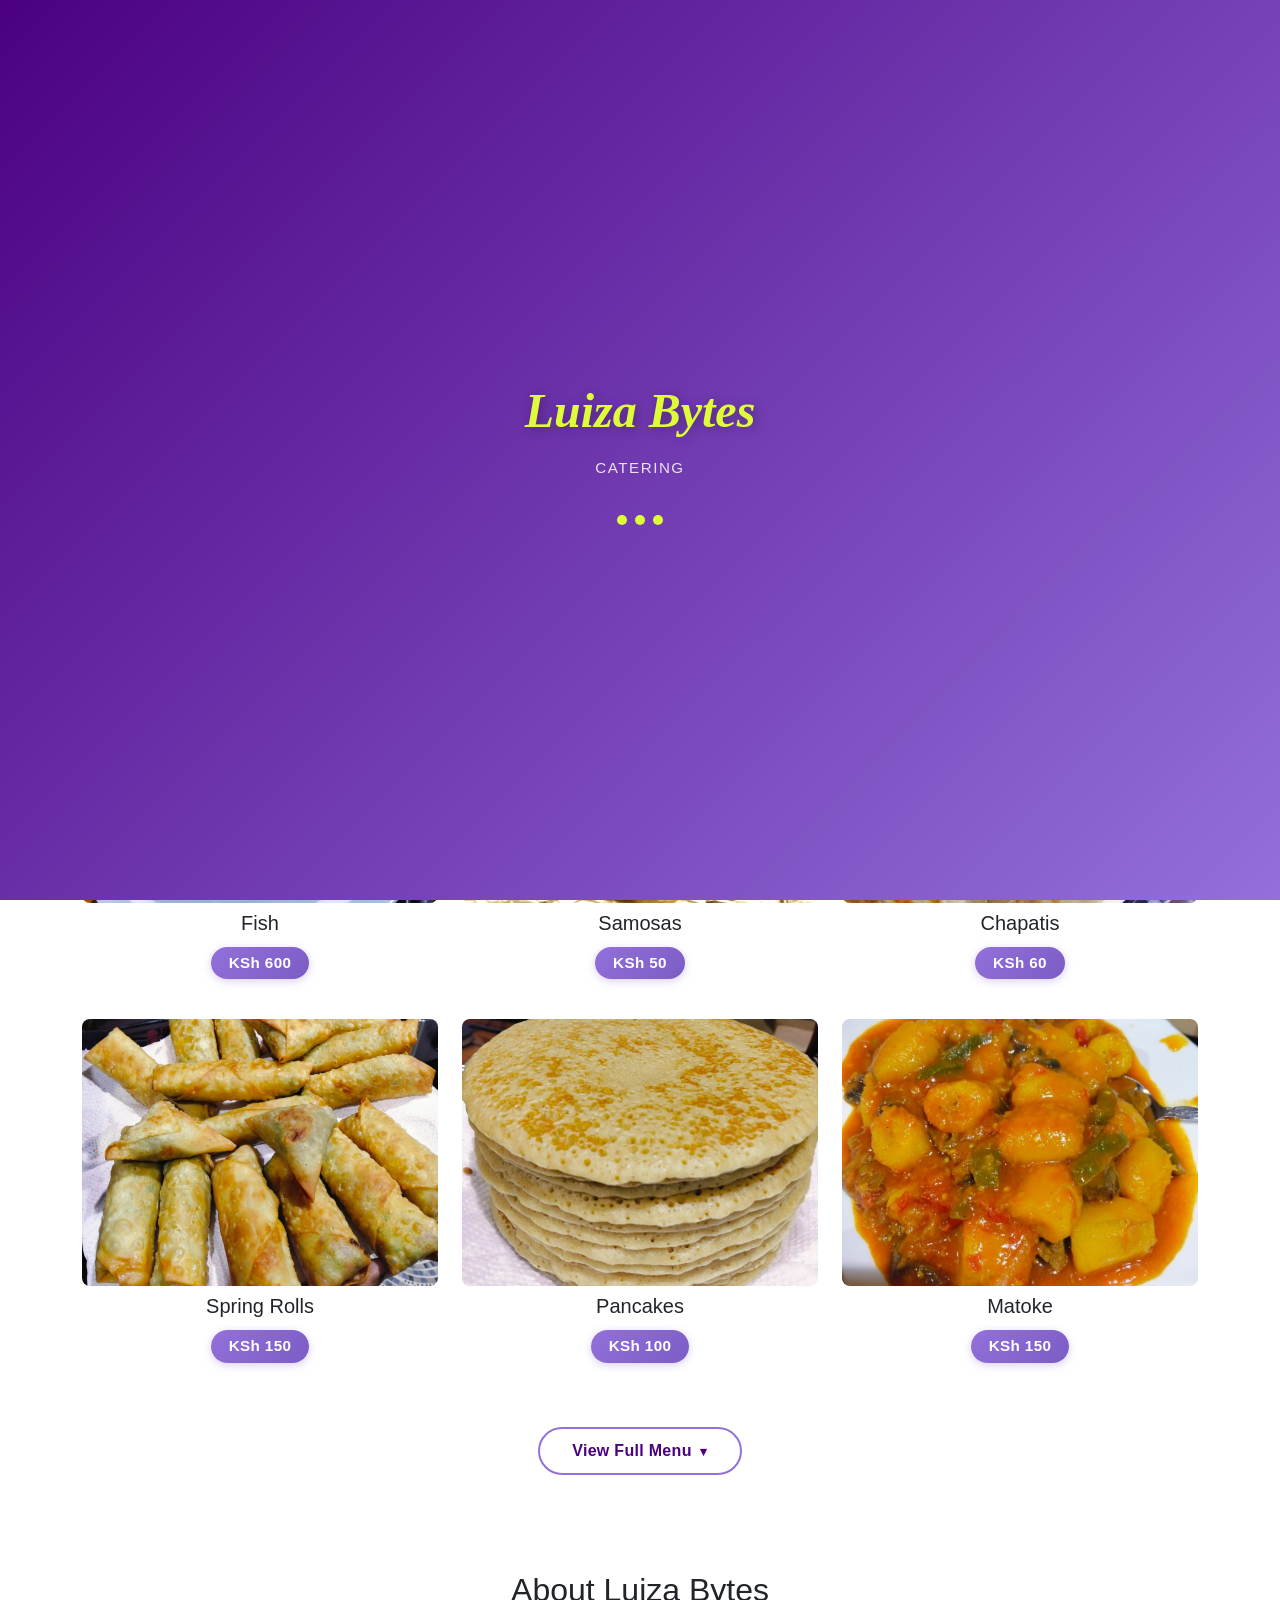
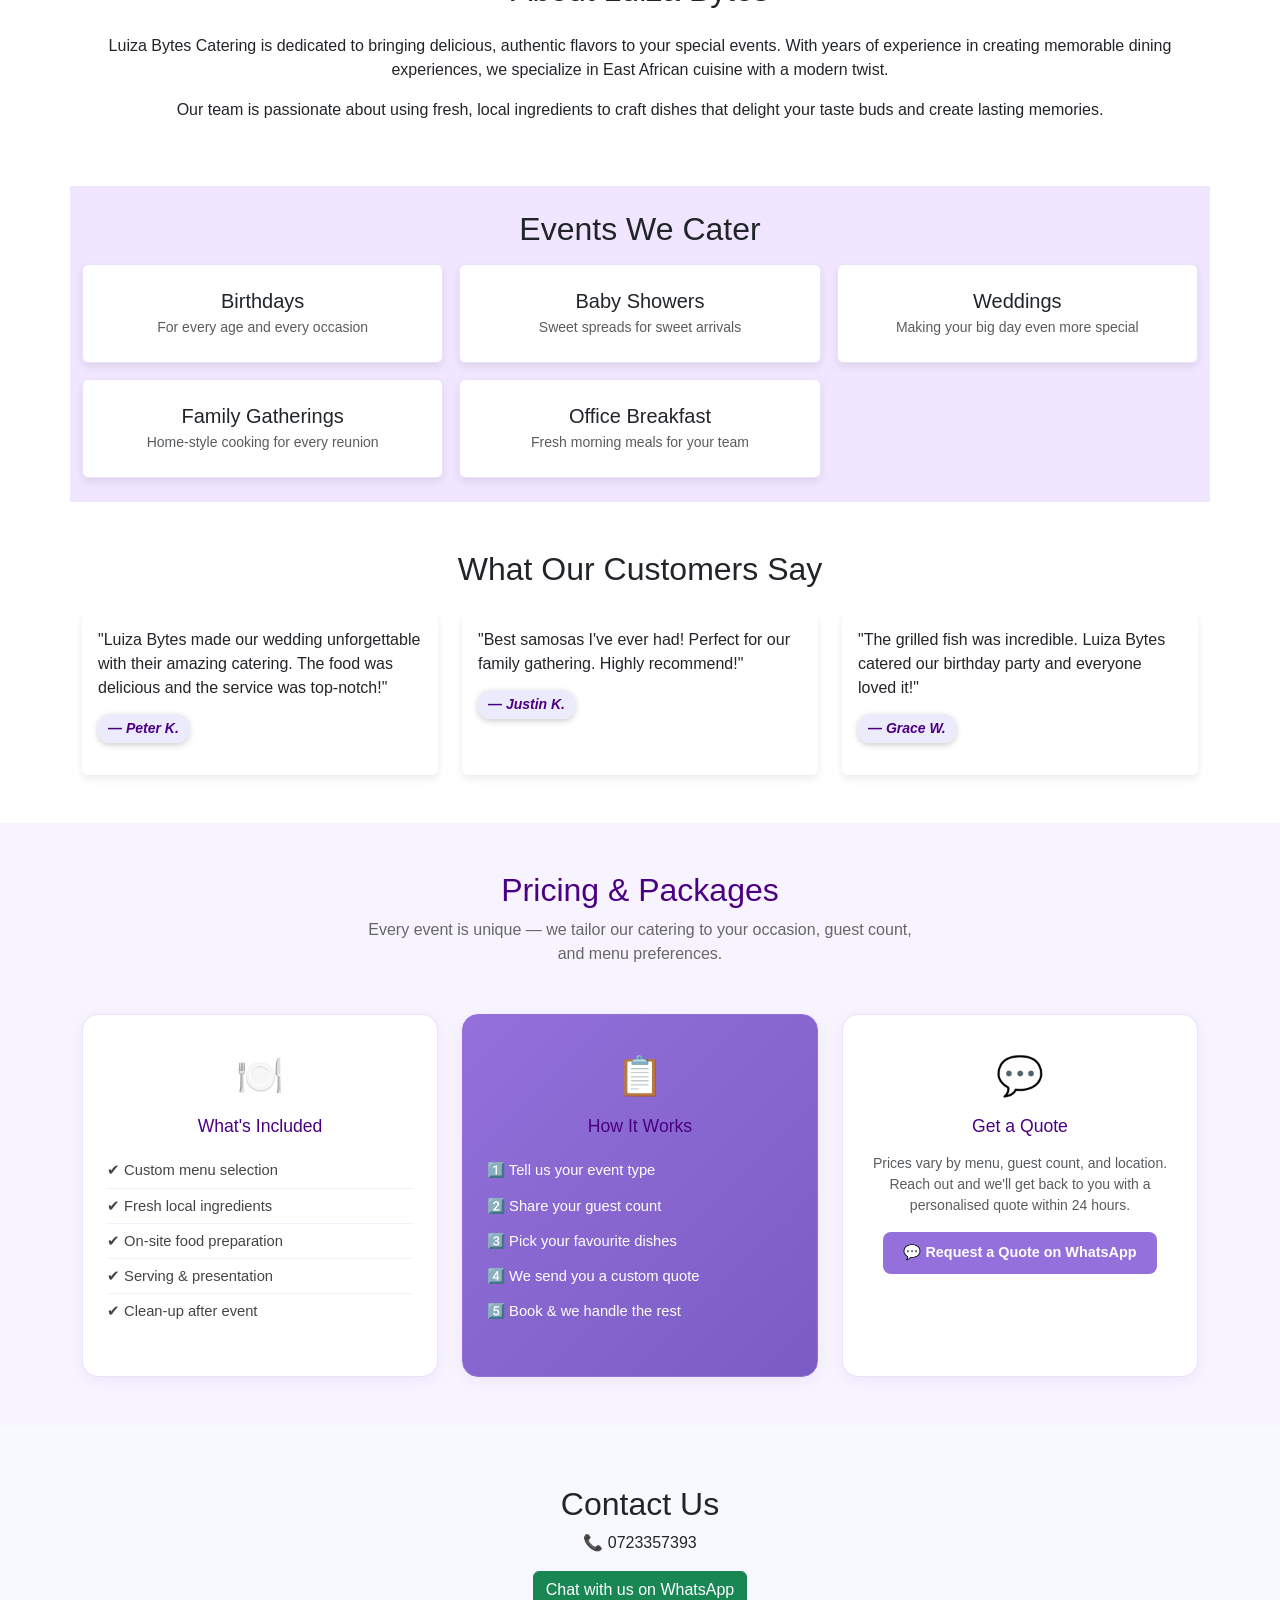
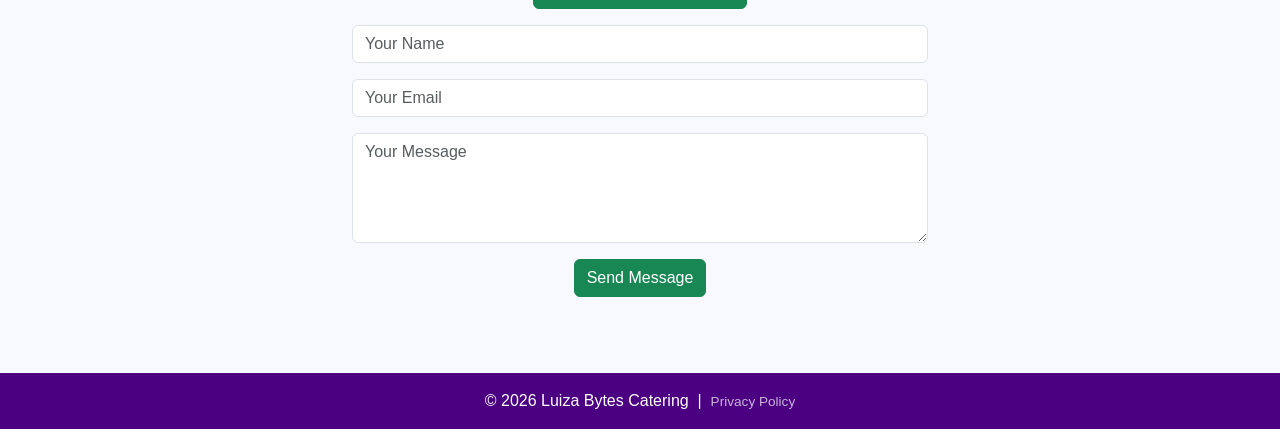
==== index.html @ 8b173f73 "Add files via upload" ====
<!DOCTYPE html>
<html lang="en">
<head>
  <meta charset="UTF-8">
  <meta name="viewport" content="width=device-width, initial-scale=1.0">

  <!-- ═══ Security Headers ═══ -->
  <!-- Stops your site being embedded in iframes on other sites (clickjacking) -->
  <meta http-equiv="X-Frame-Options" content="SAMEORIGIN">
  <!-- Stops browsers guessing file types (MIME sniffing attacks) -->
  <meta http-equiv="X-Content-Type-Options" content="nosniff">
  <!-- Controls what info is shared when clicking links off your site -->
  <meta name="referrer" content="strict-origin-when-cross-origin">
  <!-- Content Security Policy — only load resources from trusted sources -->
  <meta http-equiv="Content-Security-Policy" content="
    default-src 'self';
    script-src 'self' 'unsafe-inline' https://cdn.jsdelivr.net;
    style-src 'self' 'unsafe-inline' https://fonts.googleapis.com https://cdn.jsdelivr.net;
    font-src 'self' https://fonts.gstatic.com;
    img-src 'self' data: https:;
    connect-src 'self' https://formspree.io;
    frame-ancestors 'none';
  ">

  <!-- ═══ SEO — Primary ═══ -->
  <title>Luiza Bytes Catering | Authentic East African Cuisine, Nairobi</title>
  <meta name="description" content="Luiza Bytes Catering brings delicious, authentic East African cuisine to your events in Nairobi. Birthdays, baby showers, family gatherings — we cater it all. Book us on WhatsApp today!">
  <meta name="keywords" content="catering Nairobi, East African food, event catering Kenya, samosas, pilau, chapati, grilled fish, mandazi, spring rolls">
  <meta name="author" content="Luiza Bytes Catering">

  <!-- ═══ SEO — Open Graph (Facebook, WhatsApp previews) ═══ -->
  <meta property="og:type" content="website">
  <meta property="og:url" content="https://mokas33.github.io/bytes-catering/">
  <meta property="og:title" content="Luiza Bytes Catering | Authentic East African Cuisine">
  <meta property="og:description" content="Delicious moments for every occasion. We cater birthdays, baby showers & family gatherings across Nairobi. Fresh, local ingredients every time.">
  <meta property="og:image" content="https://mokas33.github.io/bytes-catering/hero.jpg">
  <meta property="og:image:width" content="1200">
  <meta property="og:image:height" content="630">
  <meta property="og:locale" content="en_KE">

  <!-- ═══ SEO — Twitter / X card ═══ -->
  <meta name="twitter:card" content="summary_large_image">
  <meta name="twitter:title" content="Luiza Bytes Catering | Authentic East African Cuisine">
  <meta name="twitter:description" content="Delicious moments for every occasion. Book us on WhatsApp for your next event in Nairobi.">
  <meta name="twitter:image" content="https://mokas33.github.io/bytes-catering/hero.jpg">

  <link href="https://cdn.jsdelivr.net/npm/bootstrap@5.3.2/dist/css/bootstrap.min.css" rel="stylesheet" integrity="sha384-T3c6CoIi6uLrA9TneNEoa7RxnatzjcDSCmG1MXxSR1GAsXEV/Dwwykc2MPK8M2HN" crossorigin="anonymous">
  <link href="https://fonts.googleapis.com/css2?family=Poppins:wght@600&family=Open+Sans&display=swap" rel="stylesheet">
  <link href="https://fonts.googleapis.com/css2?family=Cormorant:ital,wght@1,700&display=swap" rel="stylesheet">
  <link rel="stylesheet" href="style.css">

  <!-- Splash screen styles — loaded inline so they apply before anything renders -->
  <style>
    #splash {
      position: fixed;
      inset: 0;
      background: linear-gradient(135deg, #4B0082, #9370DB);
      display: flex;
      flex-direction: column;
      align-items: center;
      justify-content: center;
      z-index: 9999;
      transition: opacity 0.7s ease, visibility 0.7s ease;
    }
    #splash.splash-hide {
      opacity: 0;
      visibility: hidden;
    }
    .splash-title {
      font-family: 'Cormorant', serif;
      font-style: italic;
      font-weight: bold;
      font-size: 3rem;
      color: #e1ff37fb;
      text-align: center;
      text-shadow: 2px 2px 12px rgba(0,0,0,0.3);
      animation: splashFadeIn 0.8s ease forwards;
      opacity: 0;
    }
    .splash-tagline {
      font-family: 'Open Sans', sans-serif;
      color: rgba(255,255,255,0.85);
      font-size: 0.95rem;
      margin-top: 10px;
      letter-spacing: 1.5px;
      text-transform: uppercase;
      animation: splashFadeIn 0.8s ease 0.3s forwards;
      opacity: 0;
    }
    .splash-dots {
      display: flex;
      gap: 8px;
      margin-top: 36px;
      animation: splashFadeIn 0.8s ease 0.5s forwards;
      opacity: 0;
    }
    .splash-dot {
      width: 10px;
      height: 10px;
      background: #e1ff37fb;
      border-radius: 50%;
      animation: splashBounce 1s ease infinite;
    }
    .splash-dot:nth-child(2) { animation-delay: 0.18s; }
    .splash-dot:nth-child(3) { animation-delay: 0.36s; }
    @keyframes splashFadeIn {
      to { opacity: 1; }
    }
    @keyframes splashBounce {
      0%, 100% { transform: translateY(0); opacity: 1; }
      50%       { transform: translateY(-10px); opacity: 0.6; }
    }
    /* Hide page content while splash is showing */
    body.splash-active {
      overflow: hidden;
    }
  </style>

  <!-- Menu section — tab & image-wrap styles -->
  <style>
    /* ── Specialty card image wrapper ──────────────────────────────
       Fixed aspect ratio so all cards are the same height regardless
       of source image dimensions. Works on every screen size.       */
    .menu-card-img-wrap {
      width: 100%;
      aspect-ratio: 4 / 3;
      overflow: hidden;
      border-radius: 8px;
    }
    .menu-card-img-wrap img {
      width: 100%;
      height: 100%;
      object-fit: cover;
      display: block;
      transition: transform 0.35s ease;
    }
    .menu-card:hover .menu-card-img-wrap img {
      transform: scale(1.05);
    }

    /* ── Full-menu tab nav ─────────────────────────────────────────
       Horizontally scrollable pill tabs — works on narrow phones too */
    .fm-tabs {
      display: flex;
      flex-wrap: nowrap;
      overflow-x: auto;
      gap: 8px;
      padding-bottom: 12px;
      margin-bottom: 20px;
      scrollbar-width: none;          /* Firefox */
      -ms-overflow-style: none;       /* IE / Edge */
    }
    .fm-tabs::-webkit-scrollbar { display: none; }

    .fm-tab-btn {
      flex-shrink: 0;
      padding: 7px 18px;
      border-radius: 50px;
      border: 2px solid var(--bs-purple, #6f42c1);
      background: transparent;
      color: var(--bs-purple, #6f42c1);
      font-family: 'Poppins', sans-serif;
      font-size: 0.82rem;
      font-weight: 600;
      cursor: pointer;
      transition: background 0.2s, color 0.2s;
      white-space: nowrap;
    }
    .fm-tab-btn.active,
    .fm-tab-btn:hover {
      background: var(--bs-purple, #6f42c1);
      color: #fff;
    }

    /* ── Tab panes ─────────────────────────────────────────────── */
    .fm-pane        { display: none; }
    .fm-pane.active { display: block; }

    /* ── Italic helper for special-order items ─────────────────── */
    .fm-italic { font-style: italic; }
  </style>
</head>
<body class="splash-active">

  <!-- ── Splash / Loading Screen ── -->
  <div id="splash">
    <span class="splash-title">Luiza Bytes</span>
    <span class="splash-tagline">Catering</span>
    <div class="splash-dots">
      <div class="splash-dot"></div>
      <div class="splash-dot"></div>
      <div class="splash-dot"></div>
    </div>
  </div>


  <!-- Navbar -->
  <nav class="navbar navbar-expand-lg navbar-dark custom-navbar">
    <div class="container">
      <a class="navbar-brand" href="#">Luiza Bytes</a>
      <button class="navbar-toggler" type="button" data-bs-toggle="collapse" data-bs-target="#navbarNav" aria-controls="navbarNav" aria-expanded="false" aria-label="Toggle navigation">
        <span class="navbar-toggler-icon"></span>
      </button>
      <div class="collapse navbar-collapse" id="navbarNav">
        <ul class="navbar-nav ms-auto">
          <li class="nav-item"><a class="nav-link" href="#menu">Menu</a></li>
          <li class="nav-item"><a class="nav-link" href="#about">About</a></li>
          <li class="nav-item"><a class="nav-link" href="#services">Services</a></li>
          <!-- Gallery nav link — toggles the gallery section on click -->
          <li class="nav-item">
            <a class="nav-link gallery-toggle-link" href="#gallery" id="galleryNavBtn">
              Gallery <span class="gallery-arrow">▾</span>
            </a>
          </li>
          <li class="nav-item"><a class="nav-link" href="#pricing">Pricing</a></li>
          <li class="nav-item"><a class="nav-link" href="#contact">Contact</a></li>
        </ul>
      </div>
    </div>
  </nav>

  <!-- Hero Section -->
  <section class="hero">
    <h1 class="brand-title">Luiza Bytes Catering</h1>
    <p class="tagline">From our kitchen to your occasion — authentic African home preps</p>
    <a href="https://wa.me/254723357393" target="_blank" class="btn btn-warning btn-lg mt-3">
      Book Us Now on WhatsApp
    </a>
  </section>

  <!-- ═══════════════════════════════════════════════════════════════════
       MENU SECTION
       ─────────────────────────────────────────────────────────────────
       HOW TO EXTEND THIS MENU:
       • Specialties grid  → edit the SPECIALTIES array in the <script>
         block at the bottom of this section (one object per card).
       • Full menu tabs    → edit the FULL_MENU object in the same script.
         Each key is a tab label; its value is an array of {name, price}.
         Adding a new category = adding one new key + array. Done.
       • No HTML needs to change — the JS renders everything automatically.
       ═══════════════════════════════════════════════════════════════════ -->
  <section id="menu" class="container py-5 menu">
    <h2 class="text-center mb-4">Our Specialties</h2>

    <!-- Specialties grid — rendered by JS -->
    <div class="row g-4" id="specialtiesGrid"></div>

    <!-- Full Menu Toggle Button -->
    <div class="text-center mt-5">
      <button class="btn btn-full-menu" id="fullMenuBtn">
        View Full Menu <span class="full-menu-arrow">▾</span>
      </button>
    </div>

    <!-- Full Menu Collapsible Panel -->
    <div id="fullMenuPanel" class="full-menu-panel full-menu-hidden">
      <div class="full-menu-inner">
        <h4 class="full-menu-title">Full Menu</h4>
        <p class="full-menu-subtitle">All prices are per serving unless stated otherwise.</p>

        <!-- Tab nav — rendered by JS -->
        <div class="fm-tabs" id="fmTabs" role="tablist"></div>

        <!-- Tab content panes — rendered by JS -->
        <div id="fmPanes"></div>
      </div>
    </div>
  </section>

  <script>
    /* ─────────────────────────────────────────────────────────────────
       MENU DATA
       To add a specialty card: push a new object into SPECIALTIES.
       To add a full-menu category: add a new key to FULL_MENU with an
       array of { name, price } items. That's it — no HTML to touch.
    ───────────────────────────────────────────────────────────────── */
    const SPECIALTIES = [
      { img: 'fish.jpeg',        alt: 'Fish',        name: 'Fish',        price: 'KSh 600' },
      { img: 'samosa.jpg',       alt: 'Samosas',     name: 'Samosas',     price: 'KSh 50'  },
      { img: 'chapati.jpeg',     alt: 'Chapatis',    name: 'Chapatis',    price: 'KSh 60'  },
      { img: 'springrolls.jpeg', alt: 'Spring Rolls',name: 'Spring Rolls',price: 'KSh 150' },
      { img: 'pancakes.jpeg',    alt: 'Pancakes',    name: 'Pancakes',    price: 'KSh 100' },
      { img: 'matoke.jpeg',      alt: 'Matoke',      name: 'Matoke',      price: 'KSh 150' },
    ];

    const FULL_MENU = {
      'Snacks': [
        { name: 'Samosas',        price: 'KSh 50'  },
        { name: 'Spring Rolls',   price: 'KSh 150' },
        { name: 'Mandazi',        price: 'KSh 20'  },
        { name: 'Chapatis',       price: 'KSh 60'  },
        { name: 'Pancakes',       price: 'KSh 100' },
        { name: 'Eggs',           price: 'KSh 80'  },
        { name: 'Sausages',       price: 'KSh 50'  },
        { name: 'Kebab',          price: 'KSh 100' },
        { name: 'Nduma / Ngwaci', price: 'KSh 100' },
        { name: 'Chips',          price: 'KSh 150' },
      ],
      'Main Dishes': [
        { name: 'Fish',            price: 'KSh 600' },
        { name: 'Chicken',         price: 'KSh 450' },
        { name: 'Pilau',           price: 'KSh 350' },
        { name: 'Githeri Plain',   price: 'KSh 150' },
        { name: 'Githeri Special', price: 'KSh 250' },
        { name: 'Beans Plain',     price: 'KSh 150' },
        { name: 'Njahi Plain',     price: 'KSh 120' },
        { name: 'Minji Plain',     price: 'KSh 150' },
        { name: 'Plain Rice',      price: 'KSh 100' },
        { name: 'Vegetable Rice',  price: 'KSh 200' },
      ],
      'Vegetables': [
        { name: 'Cabbage', price: 'KSh 50'  },
        { name: 'Managu',  price: 'KSh 100' },
        { name: 'Sagaa',   price: 'KSh 120' },
      ],
      'Sides': [
        { name: 'Ugali White',    price: 'KSh 80'  },
        { name: 'Ugali Brown',    price: 'KSh 100' },
        { name: 'Matoke Plain',   price: 'KSh 150' },
        { name: 'Matoke Special', price: 'KSh 250' },
        { name: 'Mukimo Plain',   price: 'KSh 150' },
        { name: 'Mukimo Special', price: 'KSh 200' },
        { name: 'Roast Potatoes', price: 'KSh 150' },
      ],
      'Mbuzi Corner': [
        { name: 'Dry Fry — Plain',      price: 'KSh 300' },
        { name: 'Dry Fry with Ugali',   price: 'KSh 450' },
        { name: 'Dry Fry with Rice',    price: 'KSh 470' },
        { name: 'Dry Fry with Mukimo',  price: 'KSh 470' },
        { name: 'Dry Fry with Chapati', price: 'KSh 430' },
        { name: 'Dry Fry with Chips',   price: 'KSh 500' },
        { name: 'Wet Fry — Plain',      price: 'KSh 320' },
        { name: 'Wet Fry with Ugali',   price: 'KSh 420' },
        { name: 'Wet Fry with Rice',    price: 'KSh 450' },
        { name: 'Wet Fry with Mukimo',  price: 'KSh 480' },
        { name: 'Wet Fry with Chapati', price: 'KSh 370' },
        { name: 'Wet Fry with Chips',   price: 'KSh 450' },
      ],
      'Platters': [
        { name: 'Pilau, Chips, Beef ¼, 2 Sausages', price: 'KSh 650' },
      ],
      'Special Orders': [
        { name: 'Office Breakfast Plans',       price: 'On request', italic: true },
        { name: 'Traditional Greens (Variety)', price: 'On request', italic: true },
        { name: 'Custom Meal Timetables',       price: 'On request', italic: true },
      ],
    };

    /* ─── Render Specialties Grid ─────────────────────────────────── */
    const grid = document.getElementById('specialtiesGrid');
    SPECIALTIES.forEach(item => {
      grid.insertAdjacentHTML('beforeend', `
        <div class="col-6 col-md-4">
          <div class="menu-card">
            <div class="menu-card-img-wrap">
              <img src="${item.img}" alt="${item.alt}" loading="lazy">
            </div>
            <h5 class="mt-2 text-center">${item.name}</h5>
            <p class="price-tag">${item.price}</p>
          </div>
        </div>
      `);
    });

    /* ─── Render Full Menu Tabs ───────────────────────────────────── */
    const tabNav   = document.getElementById('fmTabs');
    const tabPanes = document.getElementById('fmPanes');
    const categories = Object.keys(FULL_MENU);

    categories.forEach((cat, i) => {
      const id = 'fm-tab-' + i;
      const isActive = i === 0;

      /* Tab button */
      tabNav.insertAdjacentHTML('beforeend', `
        <button class="fm-tab-btn${isActive ? ' active' : ''}"
                role="tab"
                aria-selected="${isActive}"
                aria-controls="${id}"
                data-tab="${id}">
          ${cat}
        </button>
      `);

      /* Tab pane */
      const rows = FULL_MENU[cat].map(item => `
        <div class="full-menu-row">
          <span class="fm-name${item.italic ? ' fm-italic' : ''}">${item.name}</span>
          <span class="fm-dots"></span>
          <span class="fm-price">${item.price}</span>
        </div>
      `).join('');

      tabPanes.insertAdjacentHTML('beforeend', `
        <div class="fm-pane${isActive ? ' active' : ''}" id="${id}" role="tabpanel">
          ${rows}
        </div>
      `);
    });

    /* ─── Tab click handler ───────────────────────────────────────── */
    tabNav.addEventListener('click', function(e) {
      const btn = e.target.closest('.fm-tab-btn');
      if (!btn) return;
      const targetId = btn.dataset.tab;

      tabNav.querySelectorAll('.fm-tab-btn').forEach(b => {
        b.classList.remove('active');
        b.setAttribute('aria-selected', 'false');
      });
      tabPanes.querySelectorAll('.fm-pane').forEach(p => p.classList.remove('active'));

      btn.classList.add('active');
      btn.setAttribute('aria-selected', 'true');
      document.getElementById(targetId).classList.add('active');
    });
  </script>

  <!-- About Section -->
  <section id="about" class="container py-5">
    <h2 class="text-center mb-4">About Luiza Bytes</h2>
    <div class="row">
      <div class="text-center">
        <p>Luiza Bytes Catering is dedicated to bringing delicious, authentic flavors to your special events. With years of experience in creating memorable dining experiences, we specialize in East African cuisine with a modern twist.</p>
        <p>Our team is passionate about using fresh, local ingredients to craft dishes that delight your taste buds and create lasting memories.</p>
      </div>
    </div>
  </section>

  <!-- Services Section -->
  <section id="services" class="container py-4 services">
    <h2 class="text-center mb-3">Events We Cater</h2>
    <div class="row text-center g-3">
      <div class="col-sm-6 col-md-4">
        <div class="card h-100 py-2">
          <div class="card-body py-3">
            <h5 class="mb-1">Birthdays</h5>
            <p class="text-muted small mb-0">For every age and every occasion</p>
          </div>
        </div>
      </div>
      <div class="col-sm-6 col-md-4">
        <div class="card h-100 py-2">
          <div class="card-body py-3">
            <h5 class="mb-1">Baby Showers</h5>
            <p class="text-muted small mb-0">Sweet spreads for sweet arrivals</p>
          </div>
        </div>
      </div>
      <div class="col-sm-6 col-md-4">
        <div class="card h-100 py-2">
          <div class="card-body py-3">
            <h5 class="mb-1">Weddings</h5>
            <p class="text-muted small mb-0">Making your big day even more special</p>
          </div>
        </div>
      </div>
      <div class="col-sm-6 col-md-4">
        <div class="card h-100 py-2">
          <div class="card-body py-3">
            <h5 class="mb-1">Family Gatherings</h5>
            <p class="text-muted small mb-0">Home-style cooking for every reunion</p>
          </div>
        </div>
      </div>
      <div class="col-sm-6 col-md-4">
        <div class="card h-100 py-2">
          <div class="card-body py-3">
            <h5 class="mb-1">Office Breakfast</h5>
            <p class="text-muted small mb-0">Fresh morning meals for your team</p>
          </div>
        </div>
      </div>
    </div>
  </section>

  <!-- Testimonials Section -->
  <section class="container py-5">
    <h2 class="text-center mb-4">What Our Customers Say</h2>
    <div class="row g-4">
      <div class="col-sm-6 col-md-4">
        <div class="card h-100">
          <div class="card-body">
            <p class="card-text">"Luiza Bytes made our wedding unforgettable with their amazing catering. The food was delicious and the service was top-notch!"</p>
            <footer class="blockquote-footer">Peter K.</footer>
          </div>
        </div>
      </div>
      <div class="col-sm-6 col-md-4">
        <div class="card h-100">
          <div class="card-body">
            <p class="card-text">"Best samosas I've ever had! Perfect for our family gathering. Highly recommend!"</p>
            <footer class="blockquote-footer">Justin K.</footer>
          </div>
        </div>
      </div>
      <div class="col-sm-6 col-md-4">
        <div class="card h-100">
          <div class="card-body">
            <p class="card-text">"The grilled fish was incredible. Luiza Bytes catered our birthday party and everyone loved it!"</p>
            <footer class="blockquote-footer">Grace W.</footer>
          </div>
        </div>
      </div>
    </div>
  </section>

  <!-- Gallery Section — hidden by default, toggled by navbar link -->
  <section id="gallery" class="py-5 gallery-section gallery-hidden">
    <div class="container">
      <h2 class="text-center mb-4">Our Food Gallery</h2>
      <div class="masonry-grid">
        <div class="masonry-item tall">
          <img src="chapati.jpeg" alt="Soft Chapatis" loading="lazy">
          <div class="gallery-overlay"><span>Soft Chapatis</span></div>
        </div>
        <div class="masonry-item tall">
          <img src="springrolls.jpeg" alt="Spring Rolls" loading="lazy">
          <div class="gallery-overlay"><span>Crispy Spring Rolls</span></div>
        </div>
        <div class="masonry-item">
          <img src="fish.jpeg" alt="Grilled Fish" loading="lazy">
          <div class="gallery-overlay"><span>Fish</span></div>
        </div>
        <div class="masonry-item">
          <img src="Eggs.jpeg" alt="Eggs" loading="lazy">
          <div class="gallery-overlay"><span>Eggs</span></div>
        </div>
        <div class="masonry-item tall">
          <img src="pancakes.jpeg" alt="Pancakes" loading="lazy">
          <div class="gallery-overlay"><span>Pancakes</span></div>
        </div>
        <div class="masonry-item">
          <img src="mandazi.jpeg" alt="Mandazi" loading="lazy">
          <div class="gallery-overlay"><span>Delicious Mandazi</span></div>
        </div>
      </div>
    </div>
  </section>

  <!-- Pricing Section -->
  <section id="pricing" class="py-5 pricing-section">
    <div class="container text-center">
      <h2 class="mb-2">Pricing &amp; Packages</h2>
      <p class="pricing-subtitle mb-5">Every event is unique — we tailor our catering to your occasion, guest count, and menu preferences.</p>
      <div class="row justify-content-center g-4">
        <div class="col-md-4 col-sm-6">
          <div class="pricing-card">
            <div class="pricing-icon">🍽️</div>
            <h5>What's Included</h5>
            <ul class="pricing-list">
              <li>✔ Custom menu selection</li>
              <li>✔ Fresh local ingredients</li>
              <li>✔ On-site food preparation</li>
              <li>✔ Serving &amp; presentation</li>
              <li>✔ Clean-up after event</li>
            </ul>
          </div>
        </div>
        <div class="col-md-4 col-sm-6">
          <div class="pricing-card pricing-card--highlight">
            <div class="pricing-icon">📋</div>
            <h5>How It Works</h5>
            <ul class="pricing-list">
              <li>1️⃣ Tell us your event type</li>
              <li>2️⃣ Share your guest count</li>
              <li>3️⃣ Pick your favourite dishes</li>
              <li>4️⃣ We send you a custom quote</li>
              <li>5️⃣ Book &amp; we handle the rest</li>
            </ul>
          </div>
        </div>
        <div class="col-md-4 col-sm-6">
          <div class="pricing-card">
            <div class="pricing-icon">💬</div>
            <h5>Get a Quote</h5>
            <p class="small text-muted mb-3">Prices vary by menu, guest count, and location. Reach out and we'll get back to you with a personalised quote within 24 hours.</p>
            <a href="https://wa.me/254723357393?text=Hi%20Luiza%20Bytes!%20I'd%20like%20a%20catering%20quote%20for%20my%20event." target="_blank" class="btn btn-pricing">
              💬 Request a Quote on WhatsApp
            </a>
          </div>
        </div>
      </div>
    </div>
  </section>

  <!-- Contact Section -->
  <section id="contact" class="contact text-center">
    <h2>Contact Us</h2>
    <p>📞 0723357393</p>
    <p>
      <a href="https://wa.me/254723357393" target="_blank" class="btn btn-success">
        Chat with us on WhatsApp
      </a>
    </p>
    <form class="mt-3 container" id="contactForm" style="max-width:600px;">

      <!-- Formspree special fields — do not remove -->
      <!-- Sets the reply-to address so you can reply directly to the client -->
      <input type="hidden" name="_replyto" id="replyToField">
      <!-- Sets the email subject so you know it came from your website -->
      <input type="hidden" name="_subject" value="New message from Luiza Bytes Website">

      <div class="mb-3">
        <input type="text" name="name" class="form-control" placeholder="Your Name" required>
      </div>
      <div class="mb-3">
        <input type="email" name="email" class="form-control" placeholder="Your Email" id="emailField" required>
      </div>
      <div class="mb-3">
        <textarea class="form-control" name="message" rows="4" placeholder="Your Message" required></textarea>
      </div>
      <button type="submit" class="btn btn-success" id="submitBtn">Send Message</button>
      <div id="formMsg" class="mt-3"></div>
    </form>
  </section>

  <!-- Floating WhatsApp Button -->
  <a href="https://wa.me/254723357393" target="_blank" class="whatsapp-float">💬</a>

  <footer class="text-center py-3">
    &copy; 2026 Luiza Bytes Catering &nbsp;|&nbsp; <a href="privacy.html" style="color:rgba(255,255,255,0.7); text-decoration:none; font-size:0.85rem;">Privacy Policy</a>
  </footer>

  <!-- Back to Top Button -->
  <button id="backToTop" class="back-to-top" aria-label="Back to top">&#8679;</button>

  <script src="https://cdn.jsdelivr.net/npm/bootstrap@5.3.2/dist/js/bootstrap.bundle.min.js" integrity="sha384-C6RzsynM9kWDrMNeT87bh95OGNyZPhcTNXj1NW7RuBCsyN/o0jlpcV8Qyq46cDfL" crossorigin="anonymous"></script>
  <script>

    // ── Splash screen ────────────────────────────────────────────────
const splashStart = performance.now();
window.addEventListener('load', function() {
  const elapsed = performance.now() - splashStart;
  const remaining = Math.max(0, 1800 - elapsed);

  setTimeout(function() {
    const splash = document.getElementById('splash');
    splash.classList.add('splash-hide');
    document.body.classList.remove('splash-active');
    setTimeout(() => splash.remove(), 750);
  }, remaining);
});

    // ── Gallery toggle ──────────────────────────────────────────────
    const galleryBtn  = document.getElementById('galleryNavBtn');
    const gallerySection = document.getElementById('gallery');
    let galleryOpen = false;

    galleryBtn.addEventListener('click', function(e) {
      e.preventDefault();
      galleryOpen = !galleryOpen;

      if (galleryOpen) {
        gallerySection.classList.remove('gallery-hidden');
        gallerySection.classList.add('gallery-visible');
        galleryBtn.querySelector('.gallery-arrow').textContent = '▴';
        // Scroll smoothly to gallery
        setTimeout(() => {
          gallerySection.scrollIntoView({ behavior: 'smooth', block: 'start' });
        }, 50);
      } else {
        gallerySection.classList.remove('gallery-visible');
        gallerySection.classList.add('gallery-hidden');
        galleryBtn.querySelector('.gallery-arrow').textContent = '▾';
      }

      // Close mobile navbar after click
      const navCollapse = document.getElementById('navbarNav');
      if (navCollapse.classList.contains('show')) {
        const bsCollapse = bootstrap.Collapse.getInstance(navCollapse);
        if (bsCollapse) bsCollapse.hide();
      }
    });


    // ── Full Menu toggle ────────────────────────────────────────────
    const fullMenuBtn   = document.getElementById('fullMenuBtn');
    const fullMenuPanel = document.getElementById('fullMenuPanel');
    let fullMenuOpen = false;

    fullMenuBtn.addEventListener('click', function() {
      fullMenuOpen = !fullMenuOpen;
      const arrow = fullMenuBtn.querySelector('.full-menu-arrow');

      if (fullMenuOpen) {
        fullMenuPanel.classList.remove('full-menu-hidden');
        fullMenuPanel.classList.add('full-menu-visible');
        arrow.textContent = '▴';
        setTimeout(() => {
          fullMenuPanel.scrollIntoView({ behavior: 'smooth', block: 'start' });
        }, 50);
      } else {
        fullMenuPanel.classList.remove('full-menu-visible');
        fullMenuPanel.classList.add('full-menu-hidden');
        arrow.textContent = '▾';
      }
    });
    // ── Sync email → hidden _replyto field so Formspree sets Reply-To ──
    document.getElementById('emailField').addEventListener('input', function() {
      document.getElementById('replyToField').value = this.value;
    });

    // ── Contact form ────────────────────────────────────────────────
    document.getElementById('contactForm').addEventListener('submit', async function(e) {
      e.preventDefault();
      const btn = document.getElementById('submitBtn');
      const msg = document.getElementById('formMsg');

      btn.disabled = true;
      btn.textContent = 'Sending...';

      const data = new FormData(this);

      try {
        const response = await fetch('https://formspree.io/f/mzdjneqp', {
          method: 'POST',
          body: data,
          headers: { 'Accept': 'application/json' }
        });

        if (response.ok) {
          msg.innerHTML = '<div class="alert alert-success">Thanks! We\'ll be in touch soon.</div>';
          this.reset();
        } else {
          msg.innerHTML = '<div class="alert alert-danger">Something went wrong. Please reach us on WhatsApp instead.</div>';
        }
      } catch (err) {
        msg.innerHTML = '<div class="alert alert-danger">Network error. Please try again or contact us on WhatsApp.</div>';
      }

      btn.disabled = false;
      btn.textContent = 'Send Message';
    });

    // ── Active nav link on scroll (scroll spy) ──────────────────────
    const sections = document.querySelectorAll('section[id]');
    const navLinks = document.querySelectorAll('.navbar-nav .nav-link');

    const observerOptions = {
      root: null,
      rootMargin: '-60px 0px -40% 0px',
      threshold: 0
    };

    const sectionObserver = new IntersectionObserver((entries) => {
      entries.forEach(entry => {
        if (entry.isIntersecting) {
          navLinks.forEach(link => {
            link.classList.remove('active-section');
            if (link.getAttribute('href') === '#' + entry.target.id) {
              link.classList.add('active-section');
            }
          });
        }
      });
    }, observerOptions);

    sections.forEach(section => sectionObserver.observe(section));

    // ── Back to top button ───────────────────────────────────────────
    const backToTopBtn = document.getElementById('backToTop');
    let hideTimer = null;

    function showBtn() {
      if (window.scrollY > 400) {
        backToTopBtn.classList.add('btt-visible');
      }
    }

    function scheduleHide() {
      // Clear any existing timer then hide immediately when interaction stops
      clearTimeout(hideTimer);
      hideTimer = setTimeout(() => {
        backToTopBtn.classList.remove('btt-visible');
      }, 0); // hide as soon as finger lifts / pointer stops
    }

    // Show while scrolling with mouse wheel or keyboard
    window.addEventListener('scroll', () => {
      showBtn();
      clearTimeout(hideTimer);
      // Hide shortly after scroll momentum stops
      hideTimer = setTimeout(() => {
        backToTopBtn.classList.remove('btt-visible');
      }, 400);
    }, { passive: true });

    // Touch: show on touchstart/touchmove, hide immediately on touchend
    window.addEventListener('touchstart', () => {
      showBtn();
      clearTimeout(hideTimer);
    }, { passive: true });

    window.addEventListener('touchmove', () => {
      showBtn();
      clearTimeout(hideTimer);
    }, { passive: true });

    window.addEventListener('touchend', () => {
      scheduleHide();
    }, { passive: true });

    // Mouse: show while pointer is moving/dragging scrollbar, hide on pointerup
    window.addEventListener('pointermove', () => {
      if (window.scrollY > 400) showBtn();
    }, { passive: true });

    window.addEventListener('pointerup', () => {
      scheduleHide();
    }, { passive: true });

    backToTopBtn.addEventListener('click', () => {
      window.scrollTo({ top: 0, behavior: 'smooth' });
    });


  </script>
</body>
</html>
---- style.css ----
@import url('https://fonts.googleapis.com/css2?family=Poppins:wght@700&family=Roboto&display=swap');

/* === Reset === */
html, body {
  margin: 0;
  padding: 0;
  width: 100%;
}

/* === Base Body — FIX 1: Removed broken food-pattern.png reference, gradient preserved === */
body {
  font-family: 'Open Sans', sans-serif;
  background: linear-gradient(to bottom, #E6E6FA, #D8BFD8, #F0E6FF);
  background-attachment: fixed;
  margin: 0;
  padding: 0;
}

h1, h2, h5 {
  font-family: 'Poppins', sans-serif;
}

/* === Navbar === */
.custom-navbar {
  background-color: #9370DB;
  position: sticky;
  top: 0;
  z-index: 1000;
}

/* === Hero === */
.hero {
  background: url('hero.jpg') center/cover no-repeat;
  background-blend-mode: darken;
  color: rgb(14, 11, 0);
  text-align: center;
  padding: 140px 20px;
}

/* === Brand Title — restored original look === */
.brand-title {
  font-family: 'Cormorant', serif;
  font-style: italic;
  font-weight: bold;
  font-size: 4.0rem;
  color: #fafa09fb;
  text-align: center;
  text-shadow: 2px 2px 8px rgba(0,0,0,0.3);
}

.tagline {
  font-family: 'Roboto', sans-serif;
  font-weight: 400;
  font-size: 1.1rem;
  color: #000000;
  text-align: center;
}

.btn-warning {
  background-color: #9370DB;
  color: white;
  border: none;
  font-weight: 600;
  letter-spacing: 0.3px;
}

.btn-warning:hover {
  background-color: #7B5CC4;
  color: white;
}

/* === Menu Images — FIX 3: equal height, object-fit cover === */
.menu .img-fluid {
  width: 100%;
  height: 220px;
  object-fit: cover;
  border-radius: 12px;
  box-shadow: 0 4px 8px rgba(0, 0, 0, 0.2);
  transition: transform 0.3s;
  display: block;
}

.menu .img-fluid:hover {
  transform: scale(1.05);
}

.price {
  font-weight: 600;
  color: #4B0082;
  margin-top: 5px;
}

/* === Services === */
.services {
  background-color: #F0E6FF;
}

.services .card {
  border: 1px solid rgba(147, 112, 219, 0.2);
  background-color: #fff;
  transition: transform 0.3s, box-shadow 0.3s;
}

.services .card:hover {
  transform: translateY(-5px);
  box-shadow: 0 8px 20px rgba(147, 112, 219, 0.25);
}

/* === Testimonials === */
.blockquote-footer {
  color: #4B0082;
  font-weight: 600;
  font-style: italic;
  background-color: rgba(230, 230, 250, 0.8);
  padding: 4px 10px;
  border-radius: 12px;
  display: inline-block;
  box-shadow: 0 2px 6px rgba(0, 0, 0, 0.2);
  transition: all 0.3s ease;
}

.blockquote-footer:hover {
  background-color: rgba(230, 230, 250, 1);
  box-shadow: 0 0 10px rgba(147, 112, 219, 0.6);
  transform: scale(1.05);
}

.card {
  border: none;
  box-shadow: 0 4px 8px rgba(0, 0, 0, 0.08);
  transition: transform 0.3s;
}

.card:hover {
  transform: translateY(-5px);
}

/* === Contact === */
.contact {
  background-color: #F8F8FF;
  padding: 60px 20px;
}

/* === Footer === */
footer {
  background: #4B0082;
  color: white;
}

/* === Smooth Scroll === */
html {
  scroll-behavior: smooth;
}

/* === Animations === */
@keyframes fadeInUp {
  from {
    opacity: 0;
    transform: translateY(30px);
  }
  to {
    opacity: 1;
    transform: translateY(0);
  }
}

section {
  animation: fadeInUp 0.8s ease-out;
}

/* === Floating WhatsApp Button === */
.whatsapp-float {
  position: fixed;
  bottom: 20px;
  right: 20px;
  background: #8A2BE2;
  color: rgb(255, 255, 255);
  padding: 15px;
  border-radius: 50%;
  font-size: 24px;
  text-decoration: none;
  box-shadow: 0 4px 8px rgba(0, 0, 0, 0.3);
  transition: transform 0.2s, box-shadow 0.2s;
}

.whatsapp-float:hover {
  transform: scale(1.1);
  box-shadow: 0 6px 16px rgba(0, 0, 0, 0.4);
}

/* =============================================
   RESPONSIVE / MOBILE STYLES
   ============================================= */

/* Tablets (max 768px) */
@media (max-width: 768px) {
  /* FIX 2: Now correctly targets .brand-title instead of .hero h1 */
  .brand-title {
    font-size: 2.2rem;
  }

  .hero {
    padding: 80px 20px;
  }

  .tagline {
    font-size: 1rem;
  }

  /* FIX 3: Slightly shorter image height on tablets */
  .menu .img-fluid {
    height: 180px;
  }

  .whatsapp-float {
    bottom: 15px;
    right: 15px;
    padding: 12px;
    font-size: 20px;
  }
}

/* Mobile phones (max 480px) */
@media (max-width: 480px) {
  .brand-title {
    font-size: 1.8rem;
  }

  .hero {
    padding: 60px 16px;
  }

  /* Full width images on very small screens */
  .menu .img-fluid {
    height: 200px;
  }

  .contact {
    padding: 40px 16px;
  }

  /* Stack nav links cleanly */
  .navbar-nav .nav-link {
    padding: 10px 0;
    border-bottom: 1px solid rgba(255, 255, 255, 0.1);
  }
}

/* =============================================
   GALLERY SECTION
   ============================================= */

.gallery-section {
  background: linear-gradient(to bottom, #F0E6FF, #E6E6FA);
}

.gallery-section h2 {
  color: #4B0082;
}

.masonry-grid {
  columns: 3;
  column-gap: 16px;
}

.masonry-item {
  break-inside: avoid;
  margin-bottom: 16px;
  position: relative;
  border-radius: 12px;
  overflow: hidden;
  cursor: pointer;
}

.masonry-item img {
  width: 100%;
  display: block;
  border-radius: 12px;
  transition: transform 0.4s ease;
  box-shadow: 0 4px 12px rgba(0,0,0,0.15);
}

.masonry-item:hover img {
  transform: scale(1.04);
}

.gallery-overlay {
  position: absolute;
  bottom: 0;
  left: 0;
  right: 0;
  background: linear-gradient(to top, rgba(75,0,130,0.85), transparent);
  color: white;
  padding: 20px 14px 12px;
  border-radius: 0 0 12px 12px;
  opacity: 0;
  transition: opacity 0.3s ease;
}

.masonry-item:hover .gallery-overlay {
  opacity: 1;
}

.gallery-overlay span {
  font-family: 'Poppins', sans-serif;
  font-size: 0.9rem;
  font-weight: 600;
  letter-spacing: 0.3px;
}

/* Tablet: 2 columns */
@media (max-width: 768px) {
  .masonry-grid {
    columns: 2;
    column-gap: 12px;
  }
  .masonry-item {
    margin-bottom: 12px;
  }
}

/* Mobile: 2 columns (tight) */
@media (max-width: 480px) {
  .masonry-grid {
    columns: 2;
    column-gap: 8px;
  }
  .masonry-item {
    margin-bottom: 8px;
  }
  .gallery-overlay {
    opacity: 1;
    padding: 12px 10px 8px;
  }
  .gallery-overlay span {
    font-size: 0.75rem;
  }
}

/* =============================================
   PRICING SECTION
   ============================================= */

.pricing-section {
  background-color: #F8F4FF;
}

.pricing-section h2 {
  color: #4B0082;
}

.pricing-subtitle {
  color: #666;
  font-size: 1rem;
  max-width: 560px;
  margin: 0 auto;
}

.pricing-card {
  background: #fff;
  border: 1px solid rgba(147, 112, 219, 0.2);
  border-radius: 16px;
  padding: 32px 24px;
  height: 100%;
  box-shadow: 0 4px 16px rgba(147, 112, 219, 0.1);
  transition: transform 0.3s, box-shadow 0.3s;
}

.pricing-card:hover {
  transform: translateY(-6px);
  box-shadow: 0 10px 28px rgba(147, 112, 219, 0.2);
}

.pricing-card--highlight {
  background: linear-gradient(135deg, #9370DB, #7B5CC4);
  border-color: #9370DB;
}

.pricing-card--highlight h5,
.pricing-card--highlight .pricing-list li {
  color: #fff;
}

.pricing-icon {
  font-size: 2.4rem;
  margin-bottom: 12px;
}

.pricing-card h5 {
  font-family: 'Poppins', sans-serif;
  color: #4B0082;
  font-size: 1.1rem;
  margin-bottom: 16px;
}

.pricing-list {
  list-style: none;
  padding: 0;
  margin: 0 0 16px 0;
  text-align: left;
}

.pricing-list li {
  padding: 6px 0;
  font-size: 0.92rem;
  color: #444;
  border-bottom: 1px solid rgba(147,112,219,0.1);
}

.pricing-list li:last-child {
  border-bottom: none;
}

.btn-pricing {
  background-color: #9370DB;
  color: #fff;
  border: none;
  border-radius: 8px;
  padding: 10px 20px;
  font-size: 0.9rem;
  font-weight: 600;
  transition: background 0.2s, transform 0.2s;
  display: inline-block;
  text-decoration: none;
}

.btn-pricing:hover {
  background-color: #7B5CC4;
  color: #fff;
  transform: scale(1.03);
}

@media (max-width: 480px) {
  .pricing-card {
    padding: 24px 18px;
  }
}

/* =============================================
   MENU PRICE TAGS
   ============================================= */

.menu-card {
  text-align: center;
}

.price-tag {
  display: inline-block;
  background: linear-gradient(135deg, #9370DB, #7B5CC4);
  color: #fff;
  font-family: 'Poppins', sans-serif;
  font-weight: 600;
  font-size: 0.95rem;
  padding: 5px 18px;
  border-radius: 20px;
  margin-top: 4px;
  letter-spacing: 0.4px;
  box-shadow: 0 2px 8px rgba(147, 112, 219, 0.35);
}

/* =============================================
   GALLERY TOGGLE (show/hide)
   ============================================= */

/* Hidden state — collapsed, no space taken */
.gallery-hidden {
  max-height: 0;
  overflow: hidden;
  padding-top: 0 !important;
  padding-bottom: 0 !important;
  opacity: 0;
  transition: max-height 0.5s ease, opacity 0.4s ease, padding 0.3s ease;
}

/* Visible state — fully expanded */
.gallery-visible {
  max-height: 2000px;
  opacity: 1;
  transition: max-height 0.6s ease, opacity 0.5s ease, padding 0.3s ease;
}

/* Arrow indicator on the nav link */
.gallery-toggle-link {
  cursor: pointer;
}

.gallery-arrow {
  font-size: 0.75rem;
  margin-left: 3px;
  display: inline-block;
  transition: transform 0.3s ease;
  vertical-align: middle;
}

/* =============================================
   FULL MENU — COLLAPSIBLE PANEL
   ============================================= */

/* Toggle button */
.btn-full-menu {
  background: transparent;
  border: 2px solid #9370DB;
  color: #4B0082;
  font-family: 'Poppins', sans-serif;
  font-weight: 600;
  font-size: 1rem;
  padding: 10px 32px;
  border-radius: 30px;
  cursor: pointer;
  transition: background 0.25s, color 0.25s, transform 0.2s;
  letter-spacing: 0.3px;
}

.btn-full-menu:hover {
  background: #9370DB;
  color: #fff;
  transform: scale(1.03);
}

.full-menu-arrow {
  font-size: 0.8rem;
  margin-left: 4px;
  vertical-align: middle;
  display: inline-block;
}

/* Panel hidden/visible states */
.full-menu-hidden {
  max-height: 0;
  overflow: hidden;
  opacity: 0;
  transition: max-height 0.5s ease, opacity 0.4s ease;
}

.full-menu-visible {
  max-height: 3000px;
  opacity: 1;
  transition: max-height 0.7s ease, opacity 0.5s ease;
}

/* Inner panel styling */
.full-menu-inner {
  background: linear-gradient(160deg, #160827 0%, #250d45 100%);
  border: 1px solid rgba(212, 175, 55, 0.18);
  border-radius: 20px;
  padding: 36px 40px 40px;
  margin-top: 24px;
  box-shadow: 0 16px 48px rgba(0, 0, 0, 0.4);
  max-width: 620px;
  margin-left: auto;
  margin-right: auto;
}

.full-menu-title {
  font-family: 'Cormorant', serif;
  color: #e8c84a;
  font-size: 2rem;
  font-weight: 700;
  font-style: italic;
  margin-bottom: 6px;
  text-align: center;
  letter-spacing: 0.5px;
  text-shadow: 0 2px 16px rgba(232, 200, 74, 0.25);
}

.full-menu-subtitle {
  color: rgba(255,255,255,0.45);
  font-family: 'Open Sans', sans-serif;
  font-size: 0.85rem;
  text-align: center;
  margin-bottom: 6px;
}

.full-menu-subtitle::after {
  content: '';
  display: block;
  width: 50px;
  height: 1px;
  background: linear-gradient(90deg, transparent, #e8c84a, transparent);
  margin: 14px auto 26px;
  opacity: 0.6;
}

/* Each menu row */
.full-menu-row {
  display: flex;
  align-items: center;
  padding: 13px 6px;
  border-bottom: 1px solid rgba(255, 255, 255, 0.06);
  border-radius: 6px;
  transition: background 0.18s ease;
}
.full-menu-row:hover {
  background: rgba(255, 255, 255, 0.04);
}

.full-menu-row:last-child {
  border-bottom: none;
}

.fm-name {
  font-family: 'Open Sans', sans-serif;
  font-size: 1rem;
  color: rgba(255, 255, 255, 0.9);
  white-space: nowrap;
}

/* Line between name and price */
.fm-dots {
  flex: 1;
  border-bottom: 1px solid rgba(255, 255, 255, 0.1);
  margin: 0 14px;
  position: relative;
  top: -2px;
}

.fm-price {
  font-family: 'Poppins', sans-serif;
  font-weight: 700;
  font-size: 0.82rem;
  color: #160827;
  background: #e8c84a;
  padding: 4px 13px;
  border-radius: 20px;
  white-space: nowrap;
  letter-spacing: 0.2px;
  box-shadow: 0 2px 8px rgba(232, 200, 74, 0.25);
}

/* ── Category headers ── */
.fm-category-header {
  font-family: 'Poppins', sans-serif;
  font-weight: 600;
  font-size: 0.8rem;
  color: rgba(255,255,255,0.85);
  background: rgba(255, 255, 255, 0.06);
  border: 1px solid rgba(255, 255, 255, 0.1);
  padding: 10px 18px;
  border-radius: 10px;
  margin: 26px 0 6px;
  letter-spacing: 1.5px;
  text-transform: uppercase;
  display: flex;
  align-items: center;
  gap: 10px;
  width: 100%;
}

.fm-category-header:first-of-type {
  margin-top: 0;
}

.fm-category-icon {
  font-size: 1.1rem;
}

/* Mobile adjustments */
@media (max-width: 480px) {
  .full-menu-inner {
    padding: 28px 20px 32px;
  }
  .fm-name,
  .fm-price {
    font-size: 0.88rem;
  }
  .fm-category-header {
    font-size: 0.88rem;
    padding: 7px 14px;
  }
}

/* =============================================
   ACTIVE NAV LINK (scroll spy)
   ============================================= */

.navbar-nav .nav-link.active-section {
  color: #fff !important;
  font-weight: 600;
  border-bottom: 2px solid #e1ff37fb;
  padding-bottom: 2px;
}

/* =============================================
   BACK TO TOP BUTTON
   ============================================= */

.back-to-top {
  position: fixed;
  bottom: 80px;
  right: 20px;
  width: 44px;
  height: 44px;
  background: rgba(75, 0, 130, 0.45);   /* semi-transparent purple */
  color: #e1ff37fb;
  border: 1px solid rgba(255,255,255,0.2);
  border-radius: 50%;
  font-size: 1.5rem;
  line-height: 1;
  cursor: pointer;
  box-shadow: 0 2px 8px rgba(0,0,0,0.15);
  opacity: 0;
  visibility: hidden;
  transform: translateY(12px);
  /* fast fade-out (0.25s), slightly slower fade-in (0.2s) */
  transition: opacity 0.25s ease, transform 0.25s ease, visibility 0.25s;
  z-index: 999;
}

/* Visible while scrolling/touching — still semi-transparent */
.back-to-top.btt-visible {
  opacity: 1;
  visibility: visible;
  transform: translateY(0);
}

.back-to-top:hover {
  background: rgba(147, 112, 219, 0.6);
  transform: translateY(-2px);
}

@media (max-width: 480px) {
  .back-to-top {
    bottom: 70px;
    right: 14px;
    width: 40px;
    height: 40px;
    font-size: 1.3rem;
  }
}
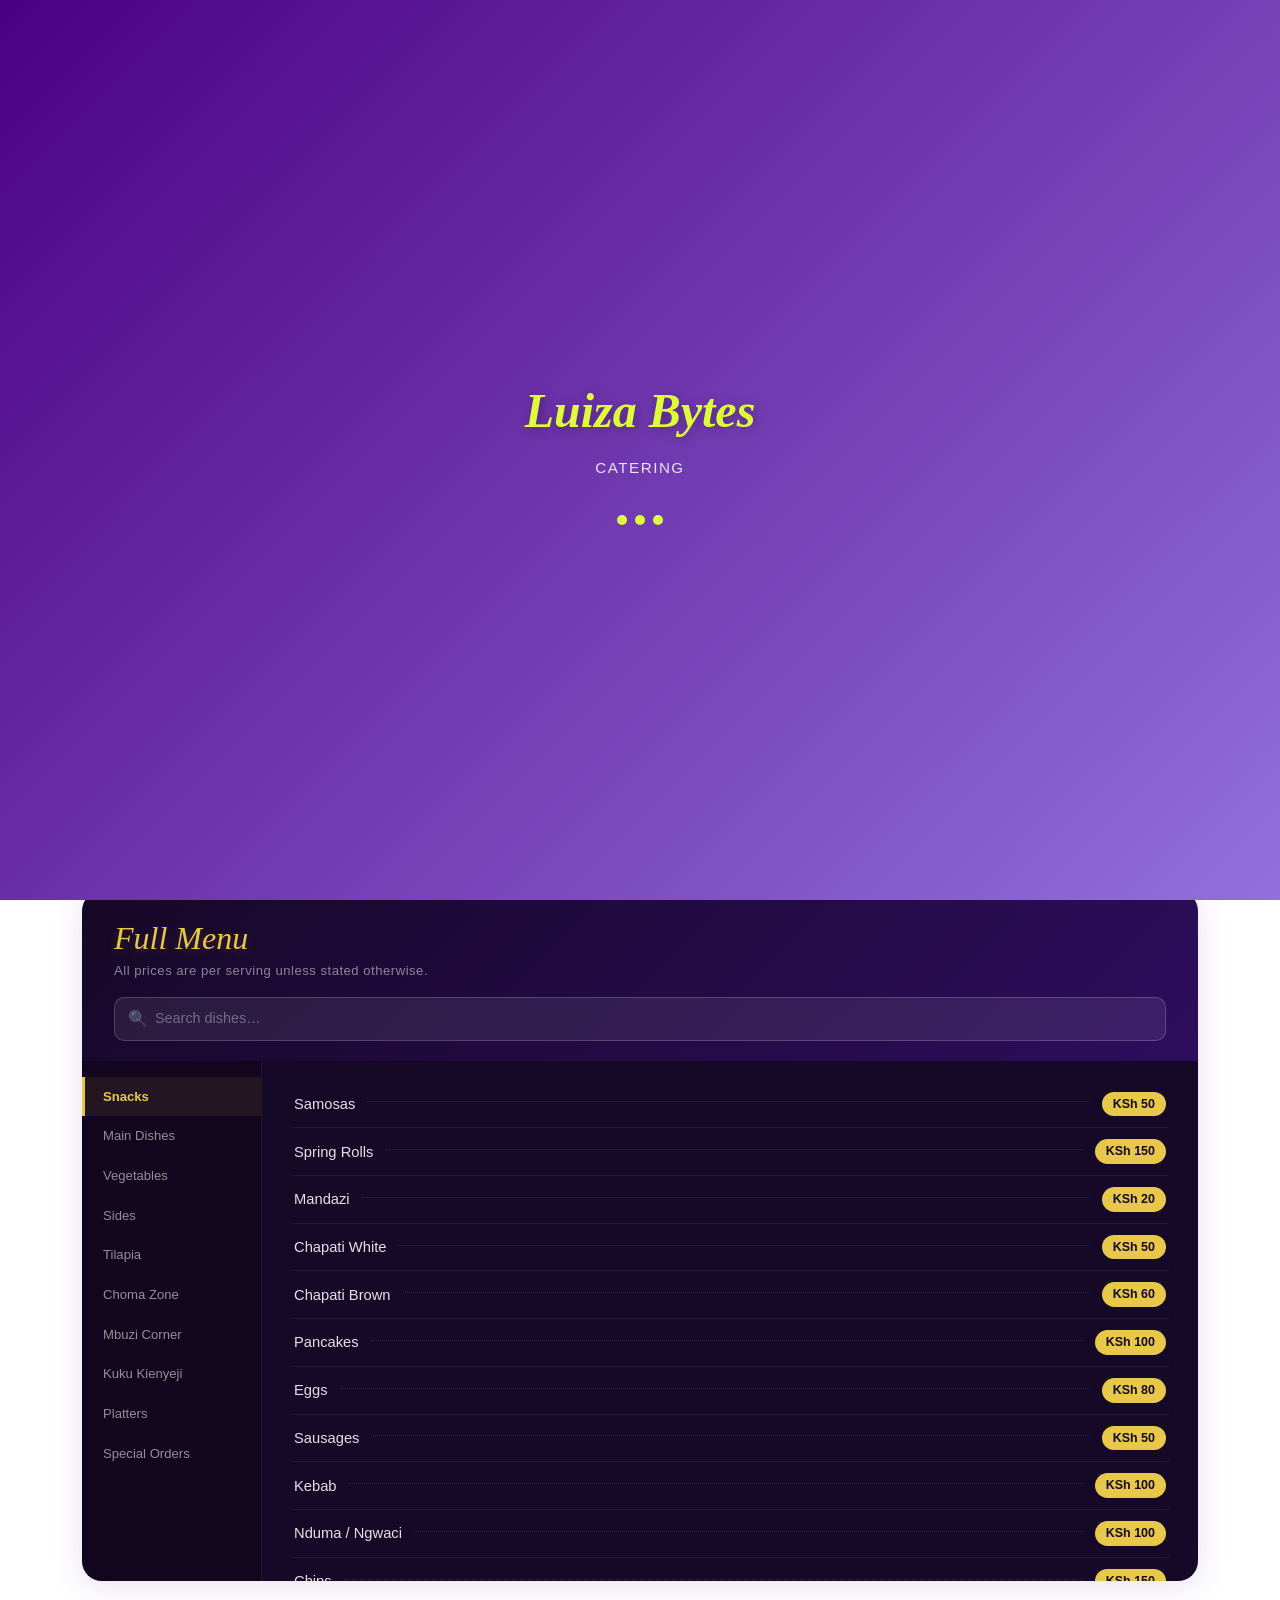
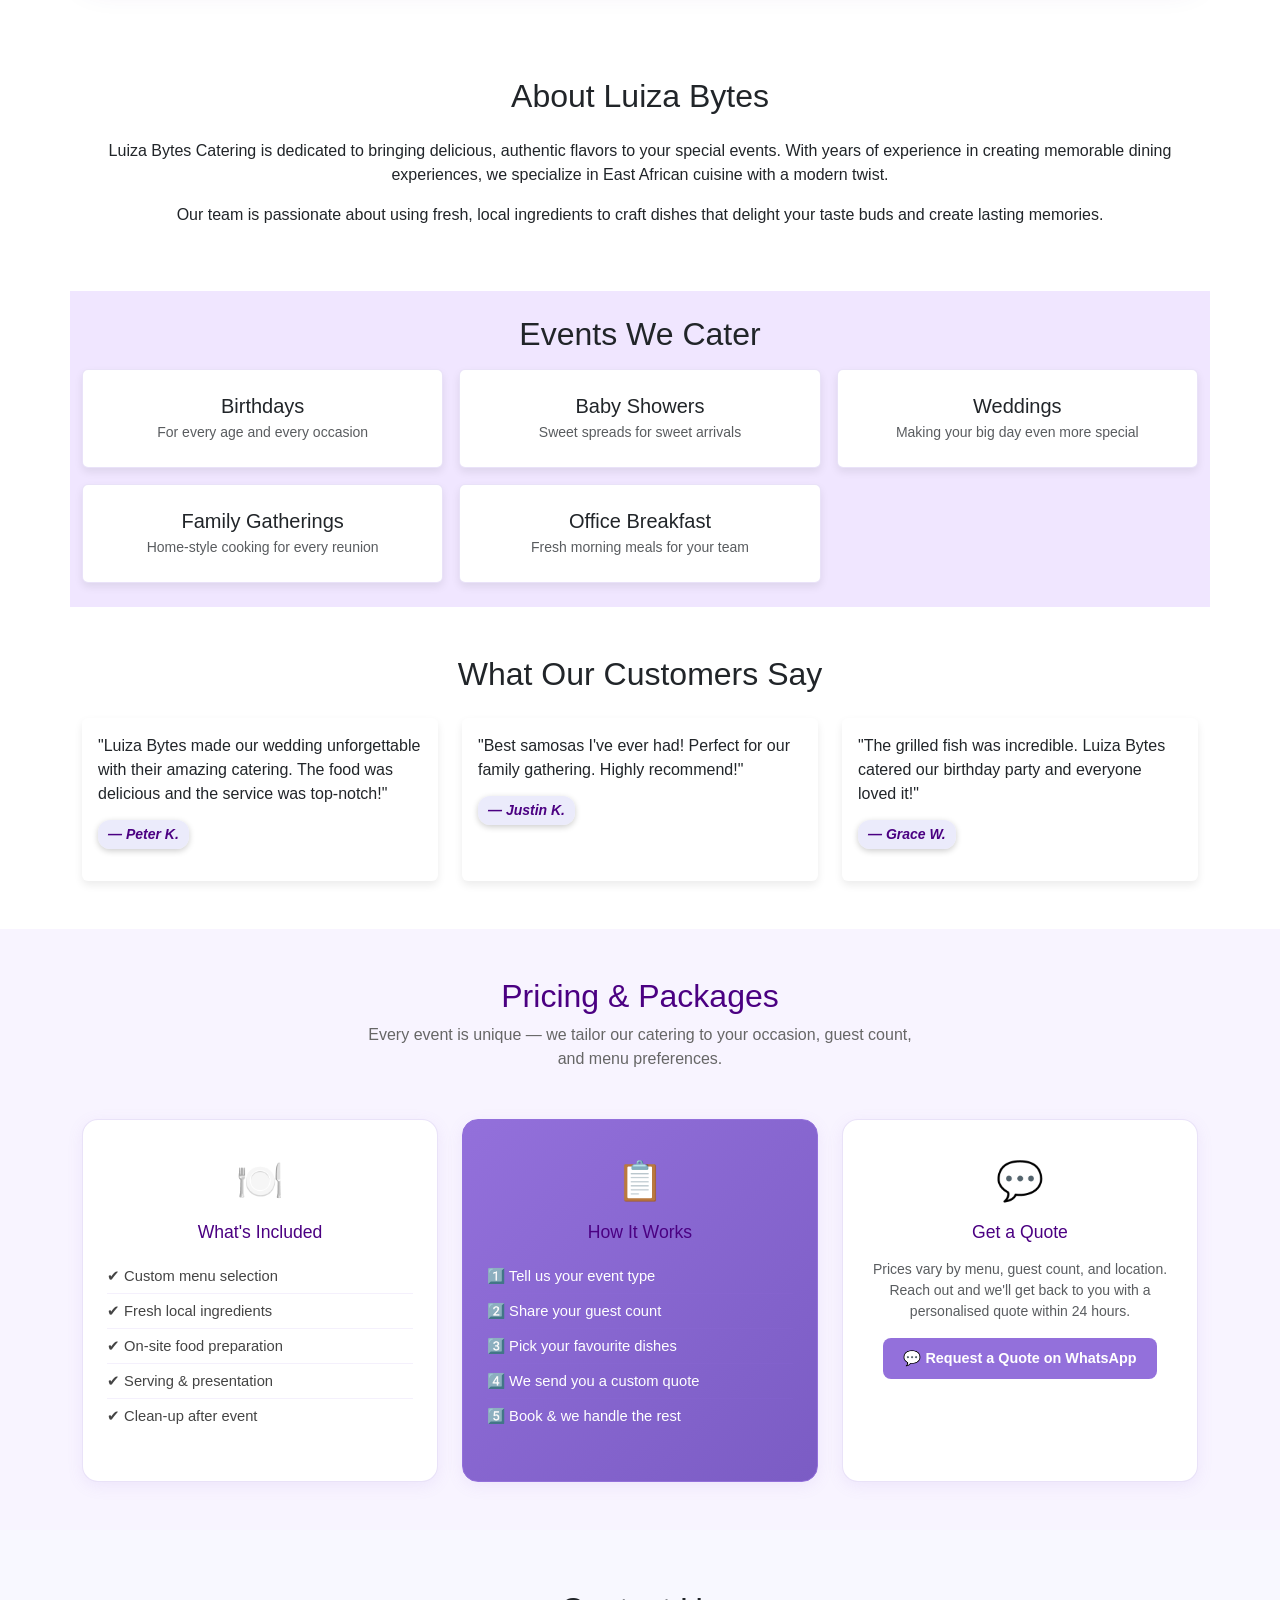
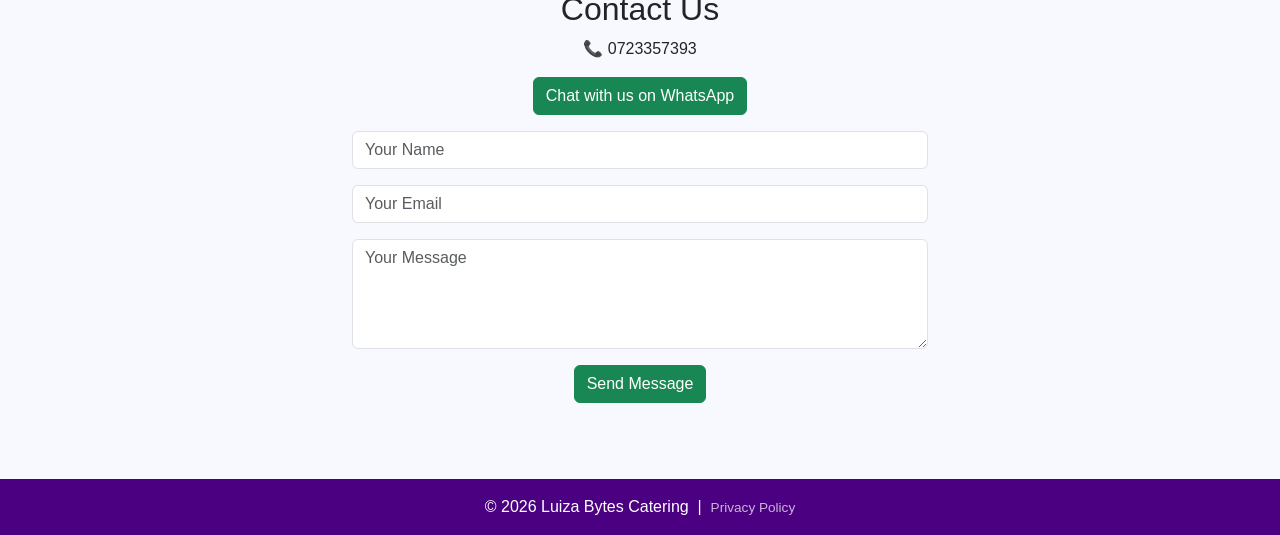
==== commit 32b2e599: "Add files via upload" ====
--- a/index.html
+++ b/index.html
@@ -116,72 +116,6 @@
     }
   </style>
 
-  <!-- Menu section — tab & image-wrap styles -->
-  <style>
-    /* ── Specialty card image wrapper ──────────────────────────────
-       Fixed aspect ratio so all cards are the same height regardless
-       of source image dimensions. Works on every screen size.       */
-    .menu-card-img-wrap {
-      width: 100%;
-      aspect-ratio: 4 / 3;
-      overflow: hidden;
-      border-radius: 8px;
-    }
-    .menu-card-img-wrap img {
-      width: 100%;
-      height: 100%;
-      object-fit: cover;
-      display: block;
-      transition: transform 0.35s ease;
-    }
-    .menu-card:hover .menu-card-img-wrap img {
-      transform: scale(1.05);
-    }
-
-    /* ── Full-menu tab nav ─────────────────────────────────────────
-       Horizontally scrollable pill tabs — works on narrow phones too */
-    .fm-tabs {
-      display: flex;
-      flex-wrap: nowrap;
-      overflow-x: auto;
-      gap: 8px;
-      padding-bottom: 12px;
-      margin-bottom: 20px;
-      scrollbar-width: none;          /* Firefox */
-      -ms-overflow-style: none;       /* IE / Edge */
-    }
-    .fm-tabs::-webkit-scrollbar { display: none; }
-
-    .fm-tab-btn {
-      flex-shrink: 0;
-      padding: 7px 18px;
-      border-radius: 50px;
-      border: 2px solid var(--bs-purple, #6f42c1);
-      background: transparent;
-      color: var(--bs-purple, #6f42c1);
-      font-family: 'Poppins', sans-serif;
-      font-size: 0.82rem;
-      font-weight: 600;
-      cursor: pointer;
-      transition: background 0.2s, color 0.2s;
-      white-space: nowrap;
-    }
-    .fm-tab-btn.active,
-    .fm-tab-btn:hover {
-      background: var(--bs-purple, #6f42c1);
-      color: #fff;
-    }
-
-    /* ── Tab panes ─────────────────────────────────────────────── */
-    .fm-pane        { display: none; }
-    .fm-pane.active { display: block; }
-
-    /* ── Italic helper for special-order items ─────────────────── */
-    .fm-italic { font-style: italic; }
-  </style>
-</head>
-<body class="splash-active">
-
   <!-- ── Splash / Loading Screen ── -->
   <div id="splash">
     <span class="splash-title">Luiza Bytes</span>
@@ -206,7 +140,6 @@
           <li class="nav-item"><a class="nav-link" href="#menu">Menu</a></li>
           <li class="nav-item"><a class="nav-link" href="#about">About</a></li>
           <li class="nav-item"><a class="nav-link" href="#services">Services</a></li>
-          <!-- Gallery nav link — toggles the gallery section on click -->
           <li class="nav-item">
             <a class="nav-link gallery-toggle-link" href="#gallery" id="galleryNavBtn">
               Gallery <span class="gallery-arrow">▾</span>
@@ -228,52 +161,311 @@
     </a>
   </section>
 
-  <!-- ═══════════════════════════════════════════════════════════════════
-       MENU SECTION
-       ─────────────────────────────────────────────────────────────────
-       HOW TO EXTEND THIS MENU:
-       • Specialties grid  → edit the SPECIALTIES array in the <script>
-         block at the bottom of this section (one object per card).
-       • Full menu tabs    → edit the FULL_MENU object in the same script.
-         Each key is a tab label; its value is an array of {name, price}.
-         Adding a new category = adding one new key + array. Done.
-       • No HTML needs to change — the JS renders everything automatically.
-       ═══════════════════════════════════════════════════════════════════ -->
-  <section id="menu" class="container py-5 menu">
+  <!-- ═══ MENU SECTION — redesigned ═══ -->
+  <style>
+    /* ── Specialty cards ── */
+    .spec-grid {
+      display: grid;
+      grid-template-columns: repeat(auto-fill, minmax(160px, 1fr));
+      gap: 16px;
+    }
+    .spec-card {
+      border-radius: 14px;
+      overflow: hidden;
+      background: #fff;
+      box-shadow: 0 2px 10px rgba(75,0,130,0.10);
+      transition: transform 0.28s ease, box-shadow 0.28s ease;
+      cursor: default;
+    }
+    .spec-card:hover {
+      transform: translateY(-5px);
+      box-shadow: 0 8px 24px rgba(75,0,130,0.18);
+    }
+    .spec-card-img {
+      width: 100%;
+      aspect-ratio: 4/3;
+      object-fit: cover;
+      display: block;
+    }
+    .spec-card-body {
+      padding: 10px 12px 12px;
+      text-align: center;
+    }
+    .spec-card-name {
+      font-family: 'Poppins', sans-serif;
+      font-weight: 600;
+      font-size: 0.92rem;
+      color: #2d006e;
+      margin: 0 0 6px;
+    }
+    .spec-price-pill {
+      display: inline-block;
+      background: linear-gradient(135deg, #9370DB, #7B5CC4);
+      color: #fff;
+      font-family: 'Poppins', sans-serif;
+      font-weight: 600;
+      font-size: 0.82rem;
+      padding: 4px 14px;
+      border-radius: 20px;
+      letter-spacing: 0.3px;
+    }
+
+    /* ── Full menu layout ── */
+    .full-menu-wrap {
+      margin-top: 3rem;
+      border-radius: 20px;
+      overflow: hidden;
+      box-shadow: 0 4px 32px rgba(75,0,130,0.13);
+    }
+    .full-menu-header {
+      background: linear-gradient(135deg, #160827 0%, #2e0d5e 100%);
+      padding: 28px 32px 20px;
+    }
+    .full-menu-header h3 {
+      font-family: 'Cormorant', serif;
+      font-style: italic;
+      color: #e8c84a;
+      font-size: 2rem;
+      margin: 0 0 4px;
+      text-shadow: 0 2px 12px rgba(232,200,74,0.2);
+    }
+    .full-menu-header p {
+      color: rgba(255,255,255,0.5);
+      font-size: 0.82rem;
+      margin: 0 0 16px;
+      letter-spacing: 0.5px;
+    }
+
+    /* ── Search bar ── */
+    .menu-search-wrap {
+      position: relative;
+    }
+    .menu-search-icon {
+      position: absolute;
+      left: 14px;
+      top: 50%;
+      transform: translateY(-50%);
+      font-size: 16px;
+      color: rgba(255,255,255,0.4);
+      pointer-events: none;
+    }
+    #menuSearch {
+      width: 100%;
+      box-sizing: border-box;
+      background: rgba(255,255,255,0.08);
+      border: 1px solid rgba(255,255,255,0.18);
+      border-radius: 10px;
+      color: #fff;
+      font-family: 'Open Sans', sans-serif;
+      font-size: 0.9rem;
+      padding: 10px 14px 10px 40px;
+      outline: none;
+      transition: border-color 0.2s, background 0.2s;
+    }
+    #menuSearch::placeholder { color: rgba(255,255,255,0.35); }
+    #menuSearch:focus {
+      border-color: rgba(232,200,74,0.55);
+      background: rgba(255,255,255,0.12);
+    }
+
+    /* ── Desktop sidebar layout ── */
+    .fm-body {
+      display: flex;
+      background: #160827;
+      min-height: 420px;
+    }
+    .fm-sidebar {
+      width: 180px;
+      flex-shrink: 0;
+      background: rgba(0,0,0,0.25);
+      padding: 16px 0;
+      border-right: 1px solid rgba(255,255,255,0.07);
+      overflow-y: auto;
+      max-height: 520px;
+    }
+    .fm-sidebar-btn {
+      display: block;
+      width: 100%;
+      text-align: left;
+      background: none;
+      border: none;
+      padding: 10px 18px;
+      font-family: 'Open Sans', sans-serif;
+      font-size: 0.82rem;
+      color: rgba(255,255,255,0.55);
+      cursor: pointer;
+      transition: background 0.18s, color 0.18s;
+      border-left: 3px solid transparent;
+    }
+    .fm-sidebar-btn:hover {
+      background: rgba(255,255,255,0.05);
+      color: rgba(255,255,255,0.85);
+    }
+    .fm-sidebar-btn.active {
+      background: rgba(232,200,74,0.08);
+      color: #e8c84a;
+      border-left-color: #e8c84a;
+      font-weight: 600;
+    }
+    .fm-content {
+      flex: 1;
+      padding: 20px 28px;
+      overflow-y: auto;
+      max-height: 520px;
+    }
+    .fm-pane { display: none; }
+    .fm-pane.active { display: block; }
+
+    /* ── Menu rows ── */
+    .fm-row {
+      display: flex;
+      align-items: center;
+      padding: 11px 4px;
+      border-bottom: 1px solid rgba(255,255,255,0.06);
+      border-radius: 4px;
+      transition: background 0.15s;
+    }
+    .fm-row:hover { background: rgba(255,255,255,0.04); }
+    .fm-row:last-child { border-bottom: none; }
+    .fm-row-name {
+      font-family: 'Open Sans', sans-serif;
+      font-size: 0.92rem;
+      color: rgba(255,255,255,0.88);
+    }
+    .fm-row-name.italic { font-style: italic; color: rgba(255,255,255,0.55); }
+    .fm-row-dots {
+      flex: 1;
+      border-bottom: 1px dotted rgba(255,255,255,0.12);
+      margin: 0 12px;
+      position: relative;
+      top: -2px;
+    }
+    .fm-row-price {
+      font-family: 'Poppins', sans-serif;
+      font-weight: 700;
+      font-size: 0.78rem;
+      color: #160827;
+      background: #e8c84a;
+      padding: 3px 11px;
+      border-radius: 20px;
+      white-space: nowrap;
+    }
+    .fm-row-price.on-request {
+      background: rgba(255,255,255,0.12);
+      color: rgba(255,255,255,0.6);
+      font-weight: 400;
+      font-size: 0.75rem;
+    }
+
+    /* ── Search results panel ── */
+    #searchResults {
+      display: none;
+      padding: 20px 28px;
+    }
+    #searchResults.active { display: block; }
+    .search-result-cat {
+      font-family: 'Poppins', sans-serif;
+      font-size: 0.7rem;
+      color: rgba(232,200,74,0.75);
+      text-transform: uppercase;
+      letter-spacing: 1.2px;
+      margin: 16px 0 6px;
+    }
+    .search-result-cat:first-child { margin-top: 0; }
+    .no-results {
+      color: rgba(255,255,255,0.4);
+      font-size: 0.9rem;
+      text-align: center;
+      padding: 40px 0;
+    }
+
+    /* ── Mobile accordion (hidden on desktop) ── */
+    .fm-accordion { display: none; }
+    .fm-acc-header {
+      display: flex;
+      justify-content: space-between;
+      align-items: center;
+      padding: 13px 20px;
+      cursor: pointer;
+      font-family: 'Poppins', sans-serif;
+      font-size: 0.85rem;
+      font-weight: 600;
+      color: rgba(255,255,255,0.8);
+      border-bottom: 1px solid rgba(255,255,255,0.07);
+      transition: background 0.15s;
+      user-select: none;
+    }
+    .fm-acc-header:hover { background: rgba(255,255,255,0.04); }
+    .fm-acc-header.open { color: #e8c84a; }
+    .fm-acc-arrow {
+      font-size: 0.7rem;
+      transition: transform 0.25s;
+    }
+    .fm-acc-header.open .fm-acc-arrow { transform: rotate(180deg); }
+    .fm-acc-body {
+      max-height: 0;
+      overflow: hidden;
+      transition: max-height 0.4s ease;
+      padding: 0 20px;
+    }
+    .fm-acc-body.open {
+      max-height: 1200px;
+      padding: 8px 20px 4px;
+    }
+
+    /* ── Responsive breakpoints ── */
+    @media (max-width: 640px) {
+      .fm-sidebar { display: none; }
+      .fm-content { display: none; }
+      .fm-accordion { display: block; }
+      .full-menu-header { padding: 22px 20px 16px; }
+      .full-menu-header h3 { font-size: 1.6rem; }
+      .fm-body { min-height: unset; }
+      #searchResults { padding: 12px 20px; }
+    }
+    @media (max-width: 480px) {
+      .spec-grid {
+        grid-template-columns: repeat(2, 1fr);
+        gap: 12px;
+      }
+    }
+  </style>
+
+  <section id="menu" class="container py-5">
     <h2 class="text-center mb-4">Our Specialties</h2>
 
     <!-- Specialties grid — rendered by JS -->
-    <div class="row g-4" id="specialtiesGrid"></div>
-
-    <!-- Full Menu Toggle Button -->
-    <div class="text-center mt-5">
-      <button class="btn btn-full-menu" id="fullMenuBtn">
-        View Full Menu <span class="full-menu-arrow">▾</span>
-      </button>
-    </div>
-
-    <!-- Full Menu Collapsible Panel -->
-    <div id="fullMenuPanel" class="full-menu-panel full-menu-hidden">
-      <div class="full-menu-inner">
-        <h4 class="full-menu-title">Full Menu</h4>
-        <p class="full-menu-subtitle">All prices are per serving unless stated otherwise.</p>
-
-        <!-- Tab nav — rendered by JS -->
-        <div class="fm-tabs" id="fmTabs" role="tablist"></div>
-
-        <!-- Tab content panes — rendered by JS -->
-        <div id="fmPanes"></div>
-      </div>
+    <div class="spec-grid" id="specialtiesGrid"></div>
+
+    <!-- Full Menu Panel — always visible, no toggle needed -->
+    <div class="full-menu-wrap mt-5" id="fullMenuWrap">
+
+      <!-- Header + search -->
+      <div class="full-menu-header">
+        <h3>Full Menu</h3>
+        <p>All prices are per serving unless stated otherwise.</p>
+        <div class="menu-search-wrap">
+          <span class="menu-search-icon">&#128269;</span>
+          <input type="text" id="menuSearch" placeholder="Search dishes&hellip;" autocomplete="off" spellcheck="false">
+        </div>
+      </div>
+
+      <!-- Desktop: sidebar + panes -->
+      <div class="fm-body">
+        <nav class="fm-sidebar" id="fmSidebar" aria-label="Menu categories"></nav>
+        <div class="fm-content" id="fmContent">
+          <div id="fmPanes"></div>
+          <div id="searchResults"></div>
+        </div>
+      </div>
+
+      <!-- Mobile: accordion -->
+      <div class="fm-accordion" id="fmAccordion"></div>
+
     </div>
   </section>
 
   <script>
-    /* ─────────────────────────────────────────────────────────────────
-       MENU DATA
-       To add a specialty card: push a new object into SPECIALTIES.
-       To add a full-menu category: add a new key to FULL_MENU with an
-       array of { name, price } items. That's it — no HTML to touch.
-    ───────────────────────────────────────────────────────────────── */
     const SPECIALTIES = [
       { img: 'fish.jpeg',        alt: 'Fish',        name: 'Fish',        price: 'KSh 600' },
       { img: 'samosa.jpg',       alt: 'Samosas',     name: 'Samosas',     price: 'KSh 50'  },
@@ -288,7 +480,8 @@
         { name: 'Samosas',        price: 'KSh 50'  },
         { name: 'Spring Rolls',   price: 'KSh 150' },
         { name: 'Mandazi',        price: 'KSh 20'  },
-        { name: 'Chapatis',       price: 'KSh 60'  },
+        { name: 'Chapati White',  price: 'KSh 50'  },
+        { name: 'Chapati Brown',  price: 'KSh 60'  },
         { name: 'Pancakes',       price: 'KSh 100' },
         { name: 'Eggs',           price: 'KSh 80'  },
         { name: 'Sausages',       price: 'KSh 50'  },
@@ -309,9 +502,10 @@
         { name: 'Vegetable Rice',  price: 'KSh 200' },
       ],
       'Vegetables': [
-        { name: 'Cabbage', price: 'KSh 50'  },
-        { name: 'Managu',  price: 'KSh 100' },
-        { name: 'Sagaa',   price: 'KSh 120' },
+        { name: 'Cabbage',     price: 'KSh 50'  },
+        { name: 'Managu',      price: 'KSh 100' },
+        { name: 'Sagaa',       price: 'KSh 120' },
+        { name: 'Sukuma Wiki', price: 'KSh 50'  },
       ],
       'Sides': [
         { name: 'Ugali White',    price: 'KSh 80'  },
@@ -321,6 +515,21 @@
         { name: 'Mukimo Plain',   price: 'KSh 150' },
         { name: 'Mukimo Special', price: 'KSh 200' },
         { name: 'Roast Potatoes', price: 'KSh 150' },
+      ],
+      'Tilapia': [
+        { name: 'Fish Plain',        price: 'KSh 600' },
+        { name: 'With Ugali',        price: 'KSh 700' },
+        { name: 'With Chips',        price: 'KSh 650' },
+        { name: 'With Rice',         price: 'KSh 600' },
+        { name: 'Coconut Fish Plain',price: 'KSh 700' },
+      ],
+      'Choma Zone': [
+        { name: 'Beef 1KG',   price: 'KSh 1,000' },
+        { name: 'Beef ½KG',   price: 'KSh 500'   },
+        { name: 'Beef ¼KG',   price: 'KSh 250'   },
+        { name: 'Goat 1KG',   price: 'KSh 1,200' },
+        { name: 'Goat ½KG',   price: 'KSh 600'   },
+        { name: 'Goat ¼KG',   price: 'KSh 300'   },
       ],
       'Mbuzi Corner': [
         { name: 'Dry Fry — Plain',      price: 'KSh 300' },
@@ -336,8 +545,17 @@
         { name: 'Wet Fry with Chapati', price: 'KSh 370' },
         { name: 'Wet Fry with Chips',   price: 'KSh 450' },
       ],
+      'Kuku Kienyeji': [
+        { name: 'Plain',        price: 'KSh 400' },
+        { name: 'With Ugali',   price: 'KSh 480' },
+        { name: 'With Chapati', price: 'KSh 450' },
+        { name: 'With Chips',   price: 'KSh 550' },
+      ],
       'Platters': [
-        { name: 'Pilau, Chips, Beef ¼, 2 Sausages', price: 'KSh 650' },
+        { name: 'Pilau, Chips, Beef ¼, 2 Sausages, Chapati (1), Veggies',                                           price: 'KSh 800'   },
+        { name: 'Pilau, Chips, Potato Wedges, Chicken ½, Beef ½, Sausages, Chapatis, Veggies',                      price: 'KSh 1,600' },
+        { name: 'Potato Wedges, Pilau, Chips, Chicken ¼, Beef ¼, 2 Sausages, Chapatis (2), Mukimo, Veggies',        price: 'KSh 2,600' },
+        { name: 'Kuku Bahati',                                                                                        price: 'KSh 2,500' },
       ],
       'Special Orders': [
         { name: 'Office Breakfast Plans',       price: 'On request', italic: true },
@@ -346,77 +564,150 @@
       ],
     };
 
-    /* ─── Render Specialties Grid ─────────────────────────────────── */
-    const grid = document.getElementById('specialtiesGrid');
+    /* ── Helpers ── */
+    function makeRow(item) {
+      const isRequest = item.price === 'On request';
+      return `<div class="fm-row">
+        <span class="fm-row-name${item.italic ? ' italic' : ''}">${item.name}</span>
+        <span class="fm-row-dots"></span>
+        <span class="fm-row-price${isRequest ? ' on-request' : ''}">${item.price}</span>
+      </div>`;
+    }
+
+    /* ── Render Specialties ── */
+    const specGrid = document.getElementById('specialtiesGrid');
     SPECIALTIES.forEach(item => {
-      grid.insertAdjacentHTML('beforeend', `
-        <div class="col-6 col-md-4">
-          <div class="menu-card">
-            <div class="menu-card-img-wrap">
-              <img src="${item.img}" alt="${item.alt}" loading="lazy">
-            </div>
-            <h5 class="mt-2 text-center">${item.name}</h5>
-            <p class="price-tag">${item.price}</p>
+      specGrid.insertAdjacentHTML('beforeend', `
+        <div class="spec-card">
+          <img class="spec-card-img" src="${item.img}" alt="${item.alt}" loading="lazy">
+          <div class="spec-card-body">
+            <p class="spec-card-name">${item.name}</p>
+            <span class="spec-price-pill">${item.price}</span>
           </div>
         </div>
       `);
     });
 
-    /* ─── Render Full Menu Tabs ───────────────────────────────────── */
-    const tabNav   = document.getElementById('fmTabs');
-    const tabPanes = document.getElementById('fmPanes');
+    /* ── Render Desktop Sidebar + Panes ── */
+    const sidebar  = document.getElementById('fmSidebar');
+    const paneWrap = document.getElementById('fmPanes');
     const categories = Object.keys(FULL_MENU);
 
     categories.forEach((cat, i) => {
-      const id = 'fm-tab-' + i;
-      const isActive = i === 0;
-
-      /* Tab button */
-      tabNav.insertAdjacentHTML('beforeend', `
-        <button class="fm-tab-btn${isActive ? ' active' : ''}"
-                role="tab"
-                aria-selected="${isActive}"
-                aria-controls="${id}"
-                data-tab="${id}">
-          ${cat}
-        </button>
+      const id = 'fmp-' + i;
+      const isFirst = i === 0;
+
+      sidebar.insertAdjacentHTML('beforeend', `
+        <button class="fm-sidebar-btn${isFirst ? ' active' : ''}"
+                data-pane="${id}">${cat}</button>
       `);
 
-      /* Tab pane */
-      const rows = FULL_MENU[cat].map(item => `
-        <div class="full-menu-row">
-          <span class="fm-name${item.italic ? ' fm-italic' : ''}">${item.name}</span>
-          <span class="fm-dots"></span>
-          <span class="fm-price">${item.price}</span>
-        </div>
-      `).join('');
-
-      tabPanes.insertAdjacentHTML('beforeend', `
-        <div class="fm-pane${isActive ? ' active' : ''}" id="${id}" role="tabpanel">
-          ${rows}
-        </div>
+      const rows = FULL_MENU[cat].map(makeRow).join('');
+      paneWrap.insertAdjacentHTML('beforeend', `
+        <div class="fm-pane${isFirst ? ' active' : ''}" id="${id}">${rows}</div>
       `);
     });
 
-    /* ─── Tab click handler ───────────────────────────────────────── */
-    tabNav.addEventListener('click', function(e) {
-      const btn = e.target.closest('.fm-tab-btn');
+    sidebar.addEventListener('click', function(e) {
+      const btn = e.target.closest('.fm-sidebar-btn');
       if (!btn) return;
-      const targetId = btn.dataset.tab;
-
-      tabNav.querySelectorAll('.fm-tab-btn').forEach(b => {
-        b.classList.remove('active');
-        b.setAttribute('aria-selected', 'false');
+      sidebar.querySelectorAll('.fm-sidebar-btn').forEach(b => b.classList.remove('active'));
+      paneWrap.querySelectorAll('.fm-pane').forEach(p => p.classList.remove('active'));
+      btn.classList.add('active');
+      document.getElementById(btn.dataset.pane).classList.add('active');
+    });
+
+    /* ── Render Mobile Accordion ── */
+    const accordion = document.getElementById('fmAccordion');
+    categories.forEach((cat, i) => {
+      const bodyId = 'acc-body-' + i;
+      const rows = FULL_MENU[cat].map(makeRow).join('');
+      accordion.insertAdjacentHTML('beforeend', `
+        <div>
+          <div class="fm-acc-header" data-body="${bodyId}">
+            <span>${cat}</span>
+            <span class="fm-acc-arrow">&#9660;</span>
+          </div>
+          <div class="fm-acc-body" id="${bodyId}">${rows}</div>
+        </div>
+      `);
+    });
+
+    accordion.addEventListener('click', function(e) {
+      const header = e.target.closest('.fm-acc-header');
+      if (!header) return;
+      const body = document.getElementById(header.dataset.body);
+      const isOpen = body.classList.contains('open');
+      accordion.querySelectorAll('.fm-acc-body').forEach(b => b.classList.remove('open'));
+      accordion.querySelectorAll('.fm-acc-header').forEach(h => h.classList.remove('open'));
+      if (!isOpen) {
+        body.classList.add('open');
+        header.classList.add('open');
+      }
+    });
+
+    /* ── Live Search ── */
+    const searchInput   = document.getElementById('menuSearch');
+    const searchResults = document.getElementById('searchResults');
+    const fmPanes       = document.getElementById('fmPanes');
+    const fmSidebar     = document.getElementById('fmSidebar');
+
+    searchInput.addEventListener('input', function() {
+      const q = this.value.trim().toLowerCase();
+
+      if (!q) {
+        searchResults.classList.remove('active');
+        searchResults.innerHTML = '';
+        fmPanes.style.display = '';
+        fmSidebar.style.display = '';
+        return;
+      }
+
+      fmPanes.style.display = 'none';
+      fmSidebar.style.display = 'none';
+      searchResults.classList.add('active');
+
+      let html = '';
+      let total = 0;
+
+      categories.forEach(cat => {
+        const matches = FULL_MENU[cat].filter(item =>
+          item.name.toLowerCase().includes(q)
+        );
+        if (matches.length) {
+          total += matches.length;
+          html += `<div class="search-result-cat">${cat}</div>`;
+          html += matches.map(makeRow).join('');
+        }
       });
-      tabPanes.querySelectorAll('.fm-pane').forEach(p => p.classList.remove('active'));
-
-      btn.classList.add('active');
-      btn.setAttribute('aria-selected', 'true');
-      document.getElementById(targetId).classList.add('active');
+
+      searchResults.innerHTML = total
+        ? html
+        : '<p class="no-results">No dishes found — try a different word.</p>';
+
+      /* Mirror search to accordion on mobile */
+      accordion.querySelectorAll('.fm-acc-body').forEach((body, i) => {
+        const cat = categories[i];
+        const matches = FULL_MENU[cat].filter(item =>
+          item.name.toLowerCase().includes(q)
+        );
+        const header = accordion.querySelectorAll('.fm-acc-header')[i];
+        if (matches.length) {
+          body.innerHTML = matches.map(makeRow).join('');
+          body.classList.add('open');
+          header.classList.add('open');
+        } else {
+          body.innerHTML = '';
+          body.classList.remove('open');
+          header.classList.remove('open');
+        }
+      });
     });
   </script>
 
-  <!-- About Section -->
+
+
+    <!-- About Section -->
   <section id="about" class="container py-5">
     <h2 class="text-center mb-4">About Luiza Bytes</h2>
     <div class="row">
@@ -533,6 +824,18 @@
         <div class="masonry-item">
           <img src="mandazi.jpeg" alt="Mandazi" loading="lazy">
           <div class="gallery-overlay"><span>Delicious Mandazi</span></div>
+        </div>
+        <div class="masonry-item">
+          <img src="beef spring rolls.jpg" alt="Beef Spring Rolls" loading="lazy">
+          <div class="gallery-overlay"><span>Beef Spring Rolls</span></div>
+        </div>
+        <div class="masonry-item">
+          <img src="samosa.jpg" alt="Samosas" loading="lazy">
+          <div class="gallery-overlay"><span>Crispy Samosas</span></div>
+        </div>
+        <div class="masonry-item">
+          <img src="matoke.jpeg" alt="Matoke" loading="lazy">
+          <div class="gallery-overlay"><span>Matoke</span></div>
         </div>
       </div>
     </div>
@@ -602,13 +905,13 @@
       <input type="hidden" name="_subject" value="New message from Luiza Bytes Website">
 
       <div class="mb-3">
-        <input type="text" name="name" class="form-control" placeholder="Your Name" required>
+        <input type="text" name="name" class="form-control" placeholder="Your Name" aria-label="Your Name" required>
       </div>
       <div class="mb-3">
-        <input type="email" name="email" class="form-control" placeholder="Your Email" id="emailField" required>
+        <input type="email" name="email" class="form-control" placeholder="Your Email" id="emailField" aria-label="Your Email" required>
       </div>
       <div class="mb-3">
-        <textarea class="form-control" name="message" rows="4" placeholder="Your Message" required></textarea>
+        <textarea class="form-control" name="message" rows="4" placeholder="Your Message" aria-label="Your Message" required></textarea>
       </div>
       <button type="submit" class="btn btn-success" id="submitBtn">Send Message</button>
       <div id="formMsg" class="mt-3"></div>
@@ -697,8 +1000,10 @@
       }
     });
     // ── Sync email → hidden _replyto field so Formspree sets Reply-To ──
-    document.getElementById('emailField').addEventListener('input', function() {
-      document.getElementById('replyToField').value = this.value;
+    ['input', 'change'].forEach(function(evt) {
+      document.getElementById('emailField').addEventListener(evt, function() {
+        document.getElementById('replyToField').value = this.value;
+      });
     });
 
     // ── Contact form ────────────────────────────────────────────────
--- a/style.css
+++ b/style.css
@@ -254,6 +254,11 @@
   background: linear-gradient(to bottom, #F0E6FF, #E6E6FA);
 }
 
+/* Prevent section fadeInUp from conflicting with hidden gallery */
+.gallery-hidden {
+  animation: none !important;
+}
+
 .gallery-section h2 {
   color: #4B0082;
 }
@@ -436,27 +441,7 @@
   }
 }
 
-/* =============================================
-   MENU PRICE TAGS
-   ============================================= */
-
-.menu-card {
-  text-align: center;
-}
-
-.price-tag {
-  display: inline-block;
-  background: linear-gradient(135deg, #9370DB, #7B5CC4);
-  color: #fff;
-  font-family: 'Poppins', sans-serif;
-  font-weight: 600;
-  font-size: 0.95rem;
-  padding: 5px 18px;
-  border-radius: 20px;
-  margin-top: 4px;
-  letter-spacing: 0.4px;
-  box-shadow: 0 2px 8px rgba(147, 112, 219, 0.35);
-}
+/* Menu card styles moved inline */
 
 /* =============================================
    GALLERY TOGGLE (show/hide)
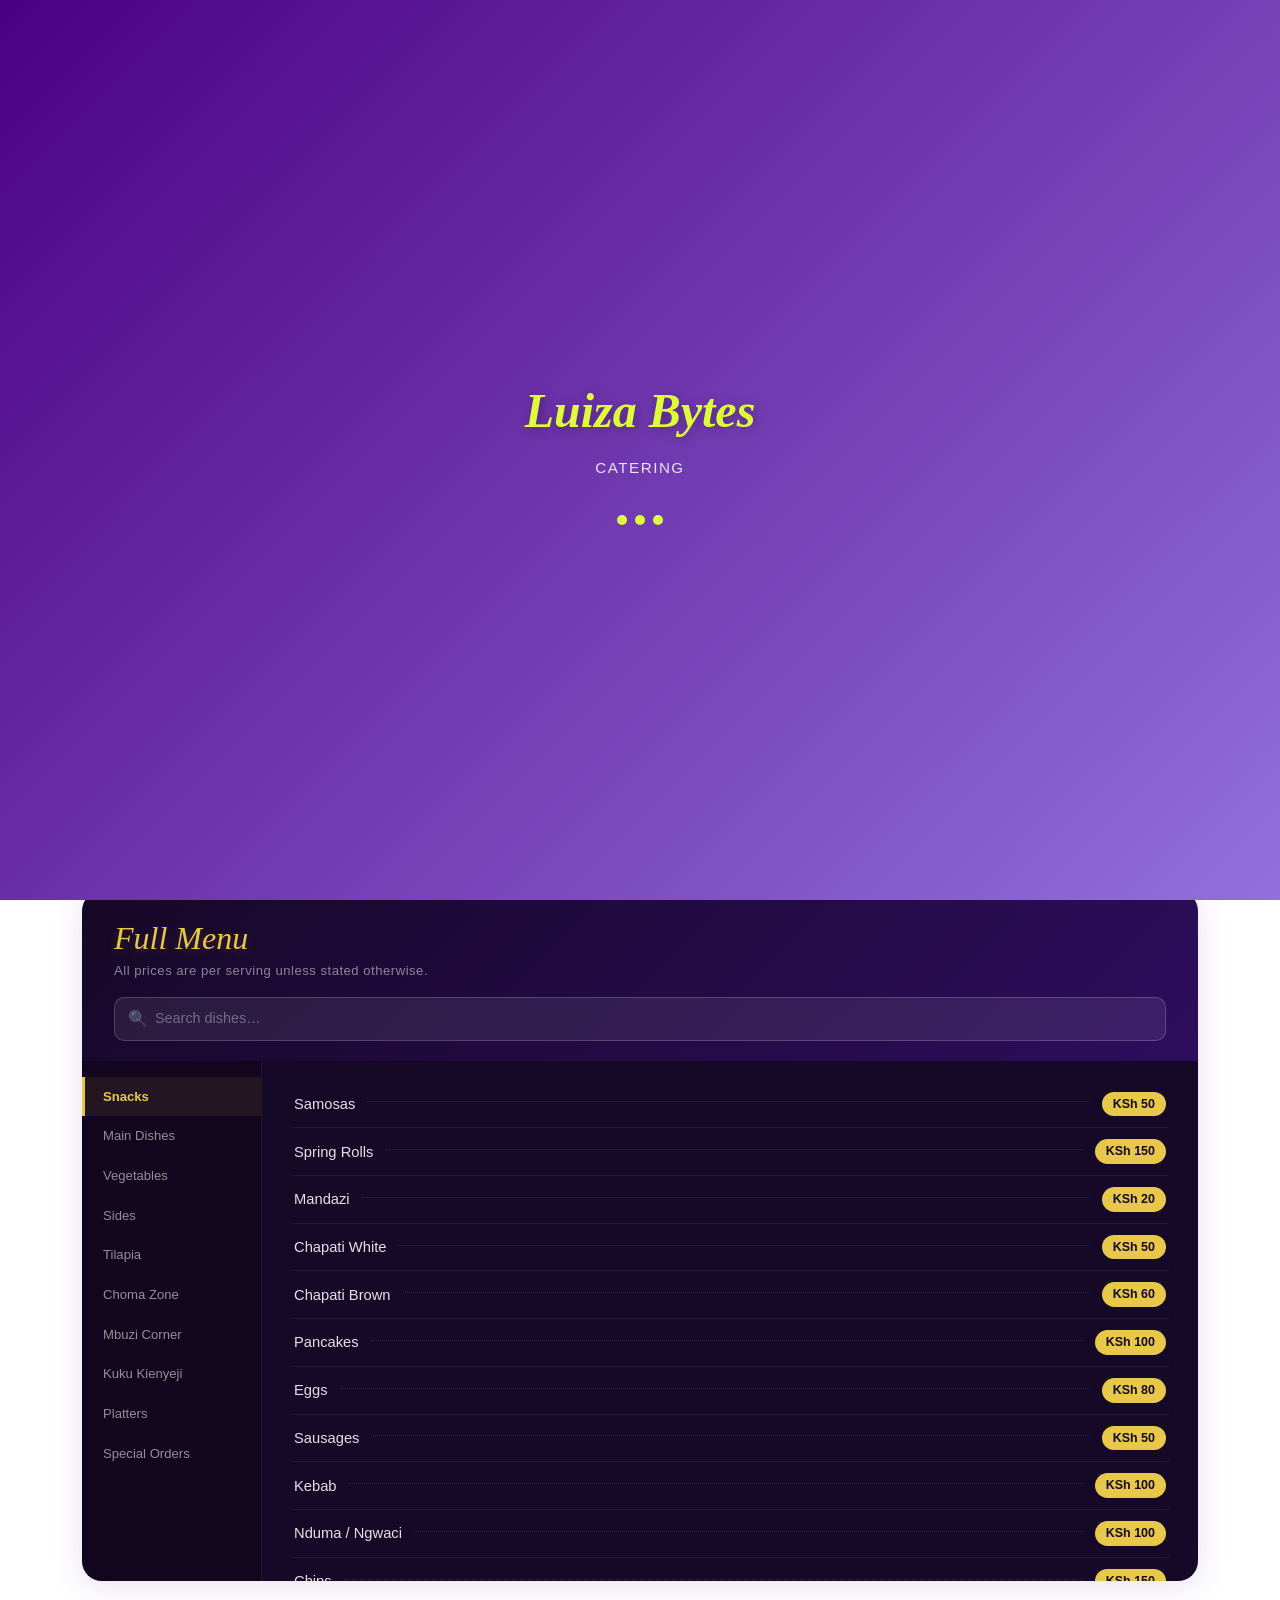
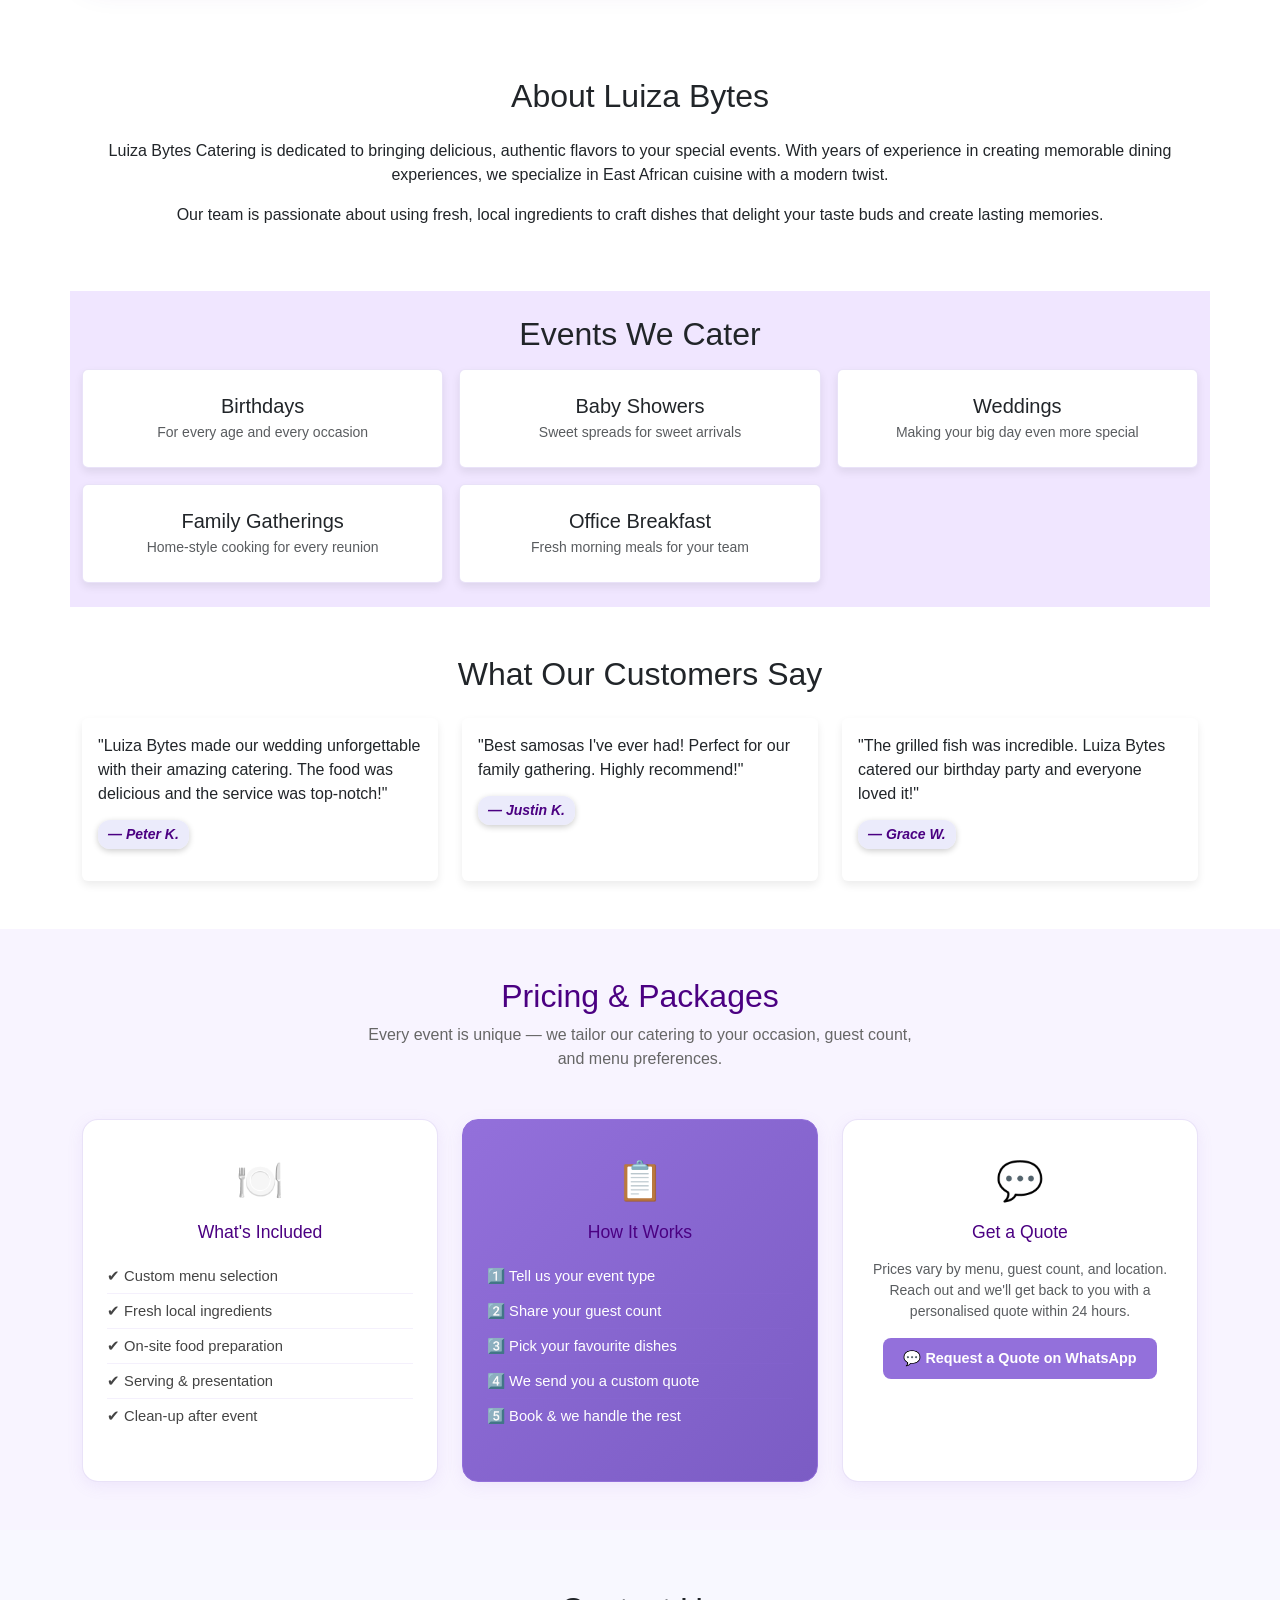
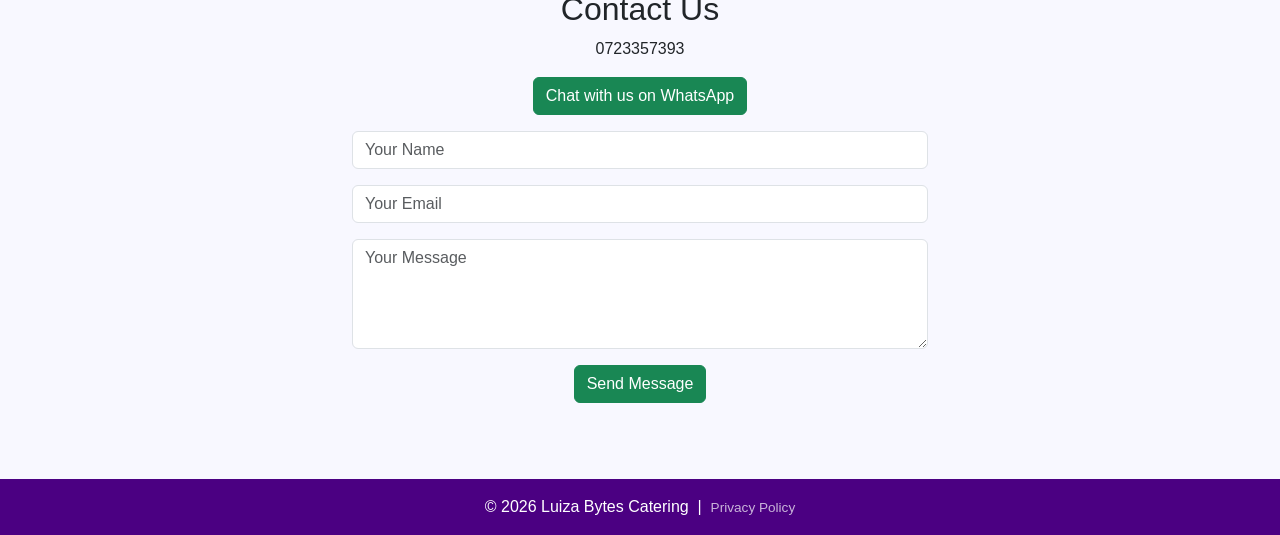
==== commit 5ed40a91: "Remove emoji from contact phone number" ====
--- a/index.html
+++ b/index.html
@@ -361,6 +361,7 @@
     #searchResults {
       display: none;
       padding: 20px 28px;
+      background: #160827;
     }
     #searchResults.active { display: block; }
     .search-result-cat {
@@ -417,17 +418,26 @@
     @media (max-width: 640px) {
       .fm-sidebar { display: none; }
       .fm-content { display: none; }
-      .fm-accordion { display: block; }
-      .full-menu-header { padding: 22px 20px 16px; }
-      .full-menu-header h3 { font-size: 1.6rem; }
-      .fm-body { min-height: unset; }
-      #searchResults { padding: 12px 20px; }
+      .fm-body { display: none; }
+      .fm-accordion { display: block; background: #160827; }
+      .full-menu-header { padding: 20px 18px 14px; }
+      .full-menu-header h3 { font-size: 1.5rem; }
+      .full-menu-wrap { border-radius: 14px; }
+      #searchResults { padding: 12px 16px; background: #160827; }
+      .no-results { padding: 24px 0; }
     }
     @media (max-width: 480px) {
       .spec-grid {
         grid-template-columns: repeat(2, 1fr);
-        gap: 12px;
+        gap: 10px;
       }
+      .spec-card-name { font-size: 0.82rem; }
+      .spec-price-pill { font-size: 0.74rem; padding: 3px 10px; }
+      .fm-acc-header { padding: 13px 16px; font-size: 0.83rem; }
+      .fm-acc-body.open { padding: 6px 14px 4px; }
+      .fm-row-name { font-size: 0.84rem; }
+      .fm-row-price { font-size: 0.72rem; padding: 3px 9px; }
+      #menuSearch { font-size: 0.84rem; padding: 9px 12px 9px 36px; }
     }
   </style>
 
@@ -455,9 +465,11 @@
         <nav class="fm-sidebar" id="fmSidebar" aria-label="Menu categories"></nav>
         <div class="fm-content" id="fmContent">
           <div id="fmPanes"></div>
-          <div id="searchResults"></div>
-        </div>
-      </div>
+        </div>
+      </div>
+
+      <!-- Search results — shown across both desktop and mobile -->
+      <div id="searchResults"></div>
 
       <!-- Mobile: accordion -->
       <div class="fm-accordion" id="fmAccordion"></div>
@@ -552,9 +564,9 @@
         { name: 'With Chips',   price: 'KSh 550' },
       ],
       'Platters': [
-        { name: 'Pilau, Chips, Beef ¼, 2 Sausages, Chapati (1), Veggies',                                           price: 'KSh 800'   },
-        { name: 'Pilau, Chips, Potato Wedges, Chicken ½, Beef ½, Sausages, Chapatis, Veggies',                      price: 'KSh 1,600' },
-        { name: 'Potato Wedges, Pilau, Chips, Chicken ¼, Beef ¼, 2 Sausages, Chapatis (2), Mukimo, Veggies',        price: 'KSh 2,600' },
+        { name: 'Platter for 1-Pilau, Chips, Beef ¼, 2 Sausages, Chapati (1), Veggies',                                           price: 'KSh 800'   },
+        { name: 'Platter for 2- Potato Wedges, Pilau, Chips, Chicken ¼, Beef ¼, 2 Sausages, Chapatis (2), Mukimo, Veggies',        price: 'KSh 1,600' },
+        { name: 'Family Platter- Pilau, Chips, Potato Wedges, Chicken ½, Beef ½, Sausages, Chapatis, Veggies, Mukimo',              price: 'KSh 2,600' },
         { name: 'Kuku Bahati',                                                                                        price: 'KSh 2,500' },
       ],
       'Special Orders': [
@@ -652,19 +664,37 @@
     const fmPanes       = document.getElementById('fmPanes');
     const fmSidebar     = document.getElementById('fmSidebar');
 
+    const fmBody = document.querySelector('.fm-body');
+
     searchInput.addEventListener('input', function() {
       const q = this.value.trim().toLowerCase();
+      const isMobile = window.innerWidth <= 640;
 
       if (!q) {
         searchResults.classList.remove('active');
         searchResults.innerHTML = '';
-        fmPanes.style.display = '';
-        fmSidebar.style.display = '';
+        accordion.style.display = '';
+        if (!isMobile) {
+          fmPanes.style.display = '';
+          fmSidebar.style.display = '';
+          fmBody.style.display = '';
+        }
+        accordion.querySelectorAll('.fm-acc-body').forEach((body, i) => {
+          const cat = categories[i];
+          body.innerHTML = FULL_MENU[cat].map(makeRow).join('');
+          body.classList.remove('open');
+          accordion.querySelectorAll('.fm-acc-header')[i].classList.remove('open');
+        });
         return;
       }
 
-      fmPanes.style.display = 'none';
-      fmSidebar.style.display = 'none';
+      if (isMobile) {
+        accordion.style.display = 'none';
+      } else {
+        fmPanes.style.display = 'none';
+        fmSidebar.style.display = 'none';
+        fmBody.style.display = 'none';
+      }
       searchResults.classList.add('active');
 
       let html = '';
@@ -826,10 +856,6 @@
           <div class="gallery-overlay"><span>Delicious Mandazi</span></div>
         </div>
         <div class="masonry-item">
-          <img src="beef spring rolls.jpg" alt="Beef Spring Rolls" loading="lazy">
-          <div class="gallery-overlay"><span>Beef Spring Rolls</span></div>
-        </div>
-        <div class="masonry-item">
           <img src="samosa.jpg" alt="Samosas" loading="lazy">
           <div class="gallery-overlay"><span>Crispy Samosas</span></div>
         </div>
@@ -890,7 +916,7 @@
   <!-- Contact Section -->
   <section id="contact" class="contact text-center">
     <h2>Contact Us</h2>
-    <p>📞 0723357393</p>
+    <p> 0723357393</p>
     <p>
       <a href="https://wa.me/254723357393" target="_blank" class="btn btn-success">
         Chat with us on WhatsApp
@@ -1122,4 +1148,4 @@
 
   </script>
 </body>
-</html>+</html>
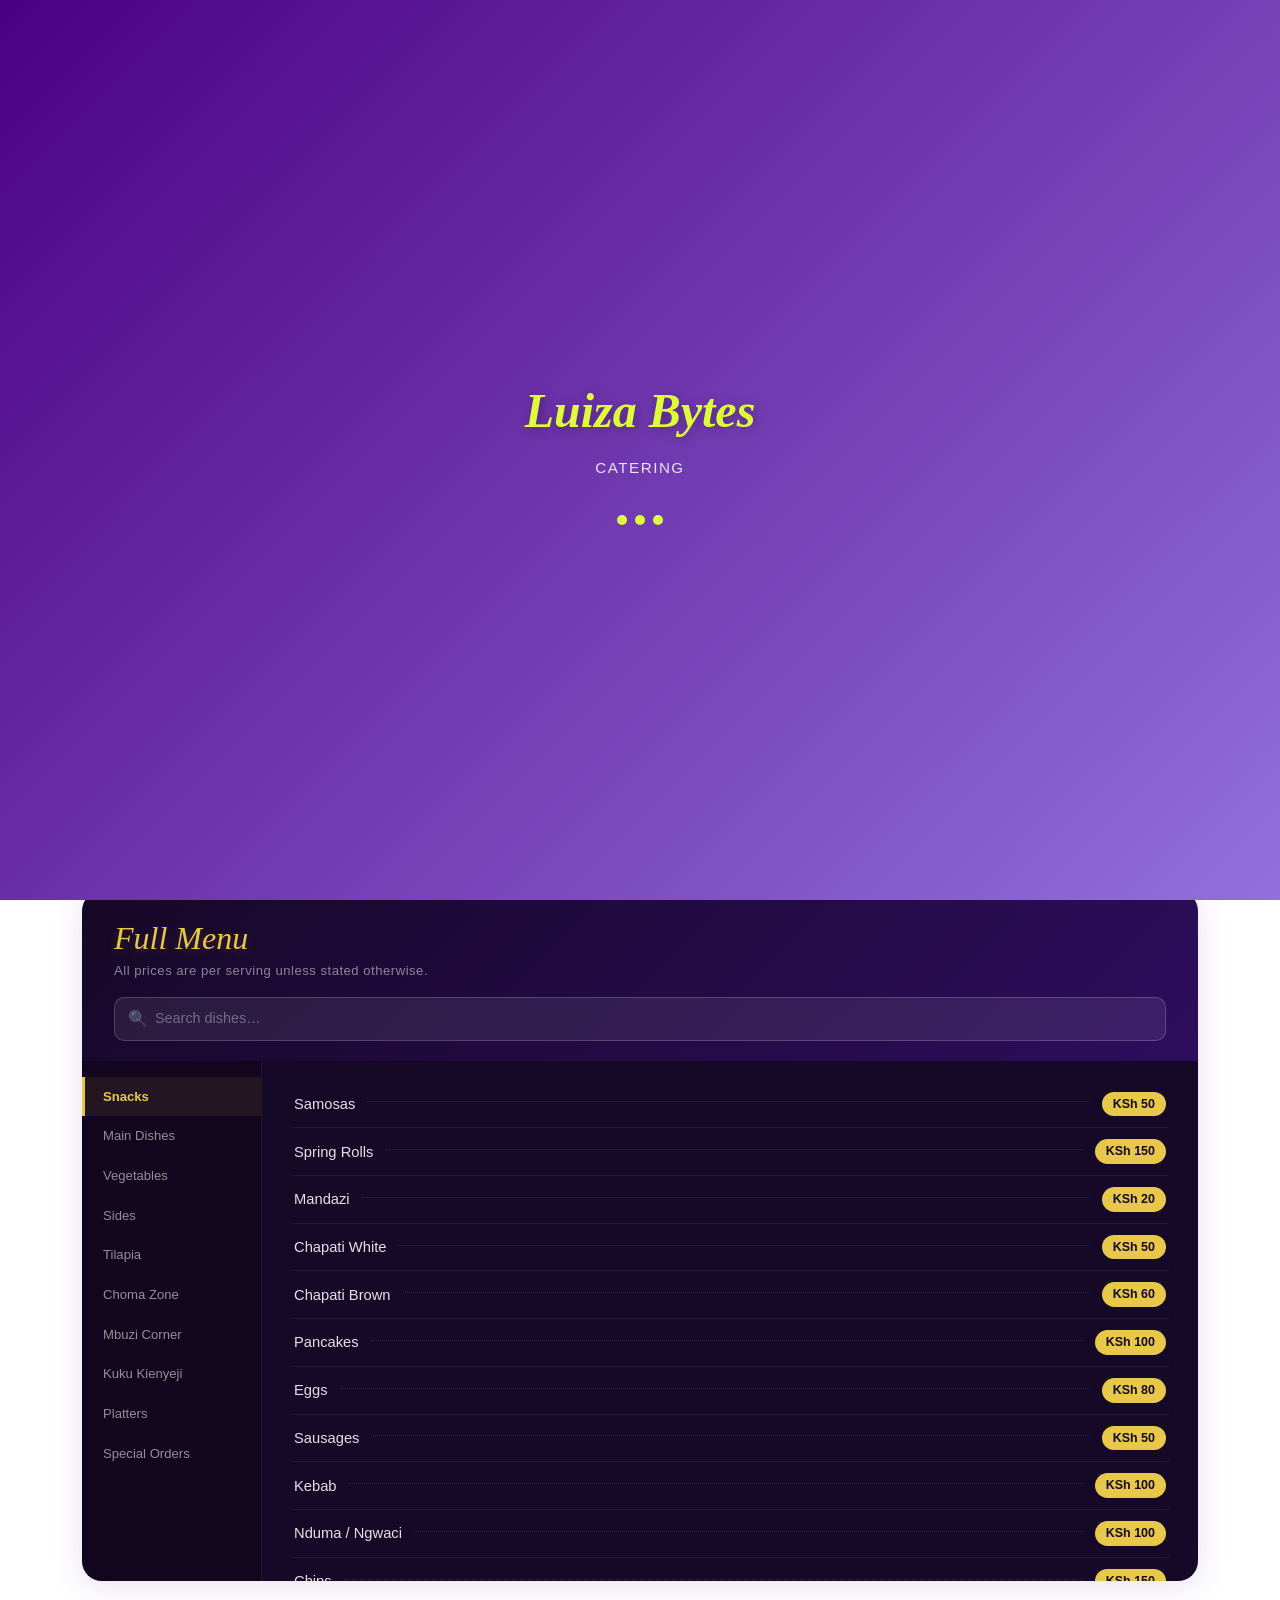
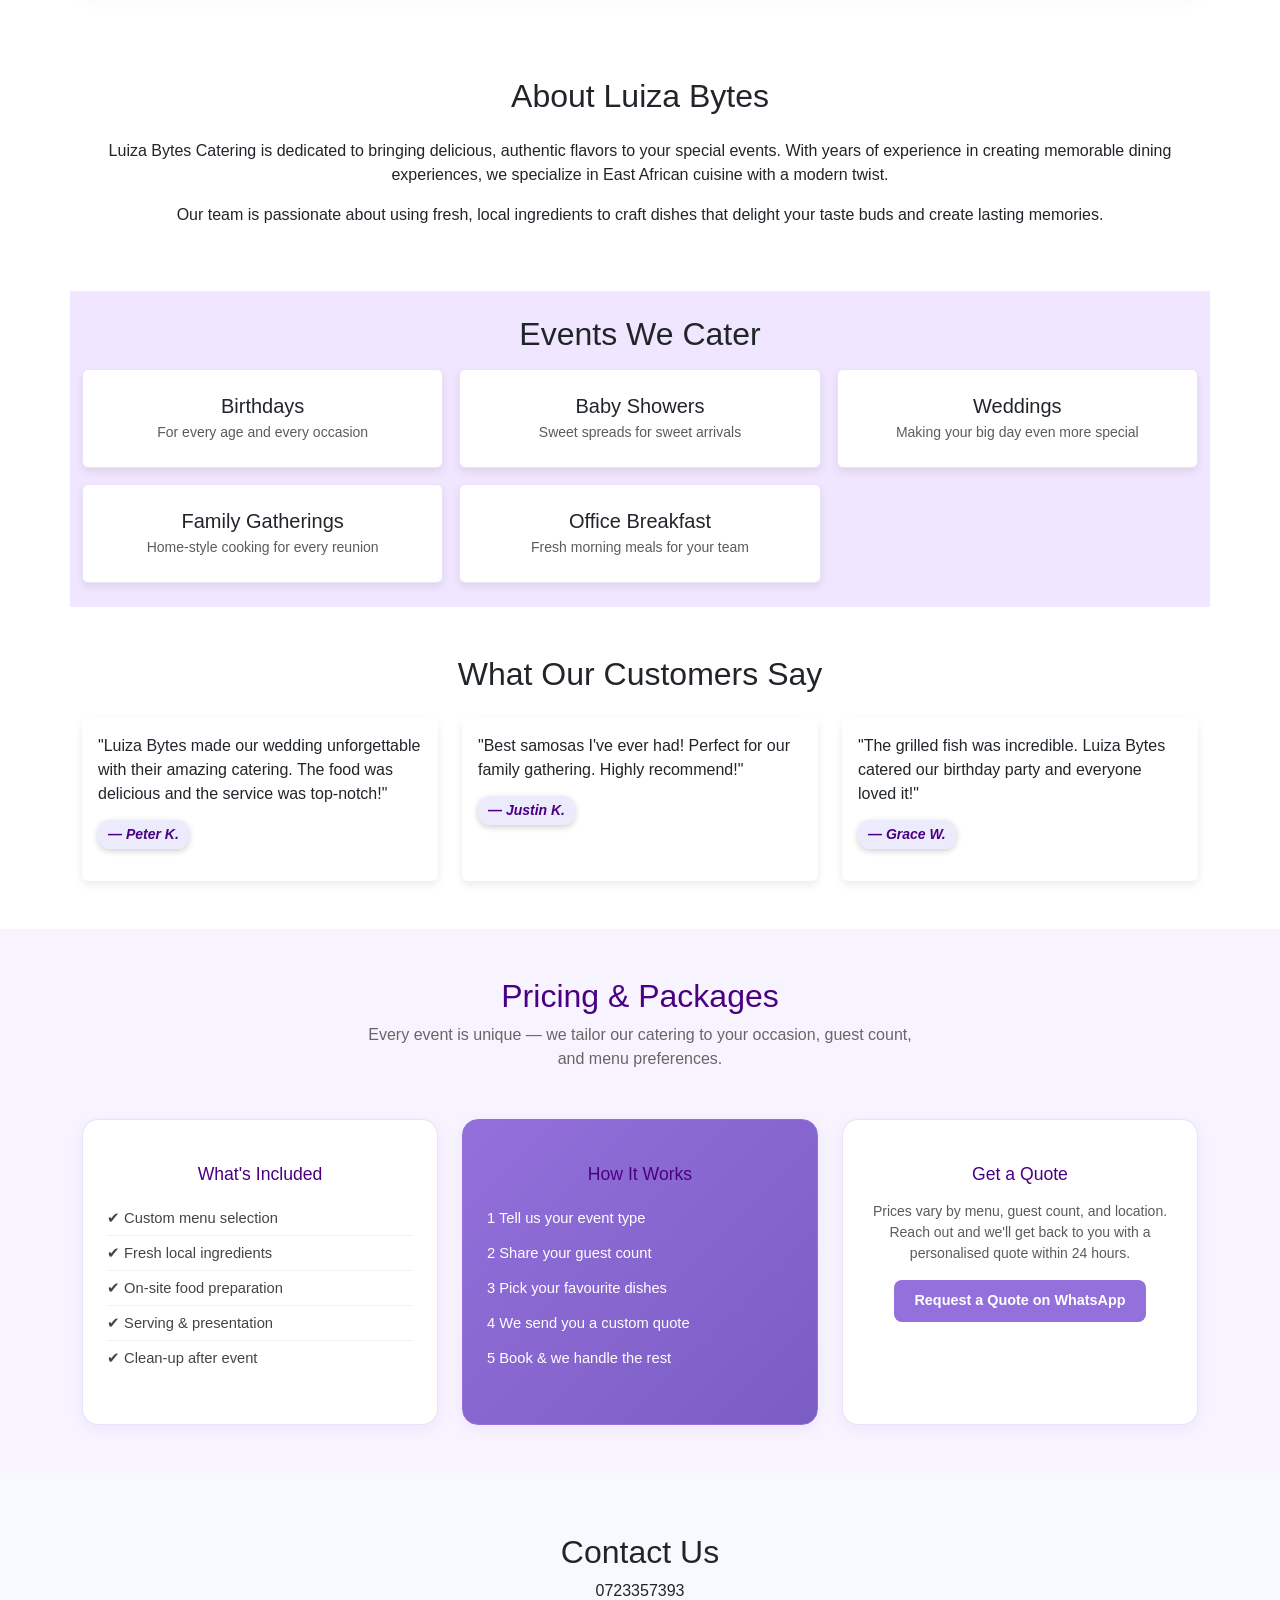
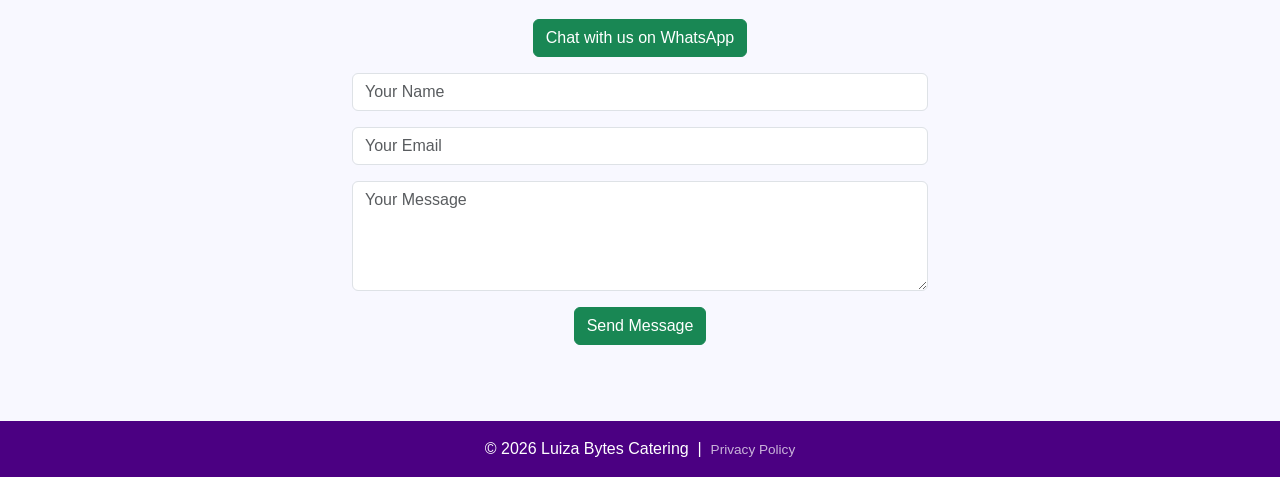
==== commit 6fe55c75: "Add files via upload" ====
--- a/index.html
+++ b/index.html
@@ -856,6 +856,10 @@
           <div class="gallery-overlay"><span>Delicious Mandazi</span></div>
         </div>
         <div class="masonry-item">
+          <img src="beef spring rolls.jpg" alt="Beef Spring Rolls" loading="lazy">
+          <div class="gallery-overlay"><span>Beef Spring Rolls</span></div>
+        </div>
+        <div class="masonry-item">
           <img src="samosa.jpg" alt="Samosas" loading="lazy">
           <div class="gallery-overlay"><span>Crispy Samosas</span></div>
         </div>
@@ -875,7 +879,7 @@
       <div class="row justify-content-center g-4">
         <div class="col-md-4 col-sm-6">
           <div class="pricing-card">
-            <div class="pricing-icon">🍽️</div>
+            <div class="pricing-icon"></div>
             <h5>What's Included</h5>
             <ul class="pricing-list">
               <li>✔ Custom menu selection</li>
@@ -888,24 +892,24 @@
         </div>
         <div class="col-md-4 col-sm-6">
           <div class="pricing-card pricing-card--highlight">
-            <div class="pricing-icon">📋</div>
+            <div class="pricing-icon"></div>
             <h5>How It Works</h5>
             <ul class="pricing-list">
-              <li>1️⃣ Tell us your event type</li>
-              <li>2️⃣ Share your guest count</li>
-              <li>3️⃣ Pick your favourite dishes</li>
-              <li>4️⃣ We send you a custom quote</li>
-              <li>5️⃣ Book &amp; we handle the rest</li>
+              <li>1️ Tell us your event type</li>
+              <li>2️ Share your guest count</li>
+              <li>3️ Pick your favourite dishes</li>
+              <li>4️ We send you a custom quote</li>
+              <li>5️ Book &amp; we handle the rest</li>
             </ul>
           </div>
         </div>
         <div class="col-md-4 col-sm-6">
           <div class="pricing-card">
-            <div class="pricing-icon">💬</div>
+            <div class="pricing-icon"></div>
             <h5>Get a Quote</h5>
             <p class="small text-muted mb-3">Prices vary by menu, guest count, and location. Reach out and we'll get back to you with a personalised quote within 24 hours.</p>
             <a href="https://wa.me/254723357393?text=Hi%20Luiza%20Bytes!%20I'd%20like%20a%20catering%20quote%20for%20my%20event." target="_blank" class="btn btn-pricing">
-              💬 Request a Quote on WhatsApp
+               Request a Quote on WhatsApp
             </a>
           </div>
         </div>
@@ -916,7 +920,7 @@
   <!-- Contact Section -->
   <section id="contact" class="contact text-center">
     <h2>Contact Us</h2>
-    <p> 0723357393</p>
+    <p>0723357393</p>
     <p>
       <a href="https://wa.me/254723357393" target="_blank" class="btn btn-success">
         Chat with us on WhatsApp
@@ -1148,4 +1152,4 @@
 
   </script>
 </body>
-</html>
+</html>
